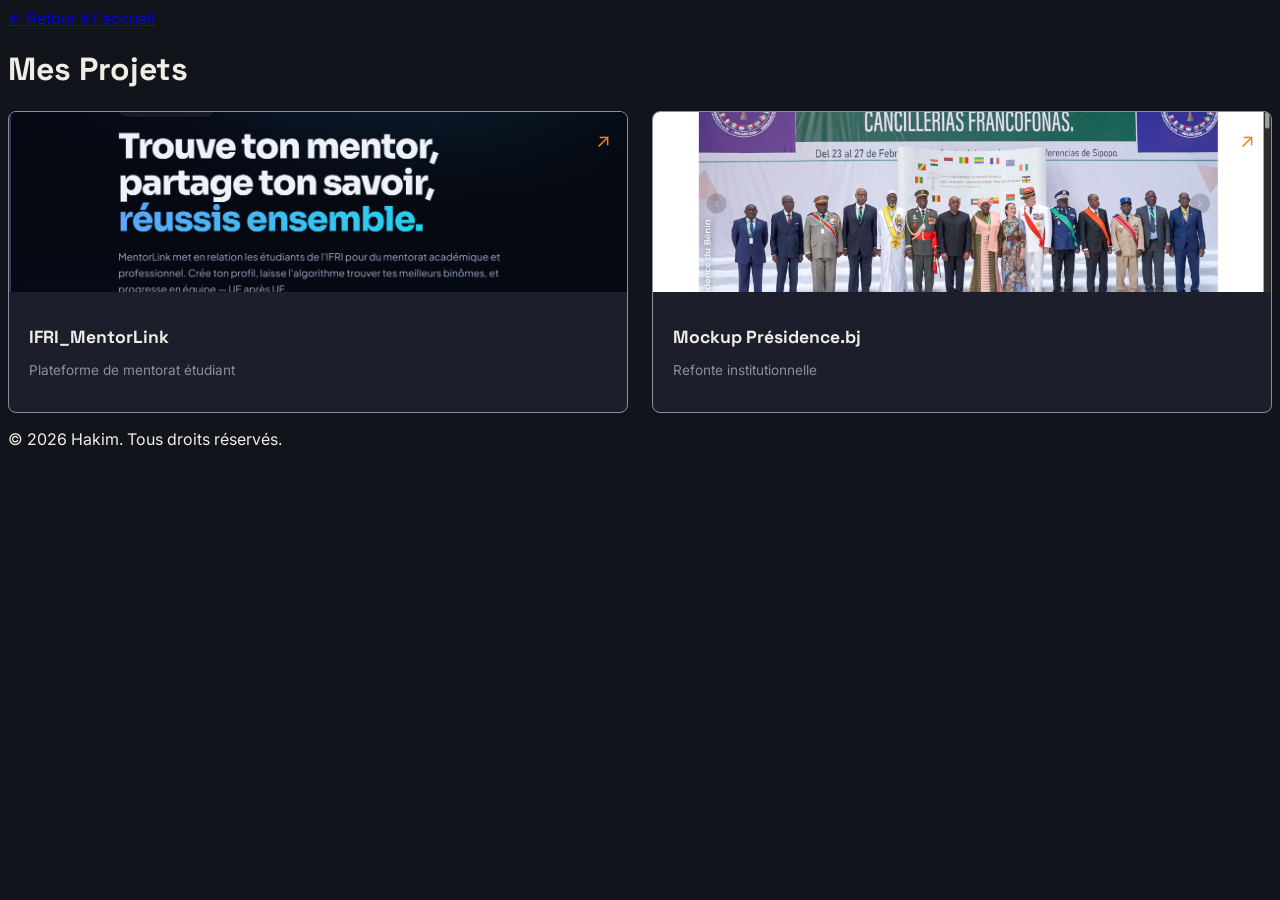
==== projet.html @ aa958f7b "commit 1a2b3c4d5e6f7g8h9i0j" ====
<!DOCTYPE html>
<html lang="fr">
<head>
  <meta charset="UTF-8">
  <meta name="viewport" content="width=device-width, initial-scale=1.0">
  <link rel="preconnect" href="https://fonts.googleapis.com">
  <link href="https://fonts.googleapis.com/css2?family=Space+Grotesk:wght@500;700&family=Inter:wght@400;500&family=JetBrains+Mono:wght@400;600&display=swap" rel="stylesheet">
  <link rel="stylesheet" href="styles.css">
  <script src="scripts.js" defer></script>
  <title>Mes Projets — Hakim</title>
  <meta name="description" content="Détail des projets de Hakim : développement web, IoT et design.">
</head>
<body>

  <nav id="site-nav" class="site-nav" aria-label="Navigation principale">
  <a href="index.html#parcours">Parcours</a>
  <a href="index.html#projets">Projets</a>
  <a href="index.html#design">Design</a>
  <a href="index.html#competences">Compétences & Expertise</a>
  <a href="index.html#contact">Contact</a>
</nav>

  <main class="projets-page">
  <a href="index.html" class="projets-page__back">&larr; Retour à l'accueil</a>
  <h1 class="projets-page__title">Mes Projets</h1>

  <div class="projets-page__grid">
    <button class="projets-page__card" data-project="mentorlink">
      <img src="images\mentorlink.png" alt="" class="projets-page__card-img">
      <div class="projets-page__card-info">
        <h2 class="projets-page__card-title">IFRI_MentorLink</h2>
        <p class="projets-page__card-subtitle">Plateforme de mentorat étudiant</p>
      </div>
      <span class="projets-page__card-arrow">&#8599;</span>
    </button>

    <button class="projets-page__card" data-project="presidence">
      <img src="images\presidence.png" alt="" class="projets-page__card-img">
      <div class="projets-page__card-info">
        <h2 class="projets-page__card-title">Mockup Présidence.bj</h2>
        <p class="projets-page__card-subtitle">Refonte institutionnelle</p>
      </div>
      <span class="projets-page__card-arrow">&#8599;</span>
    </button>

  </div>
</main>

<!-- L'overlay : UN SEUL bloc, réutilisé pour les 5 projets -->
<div class="project-overlay" id="project-overlay" aria-hidden="true">
  <button class="project-overlay__close" aria-label="Fermer le détail">&times;</button>
  <div class="project-overlay__content" id="project-overlay-content">
    <!-- rempli dynamiquement par JS -->
  </div>
</div>

    <footer class="site-footer">
        <p class="site-footer__text">&copy; 2026 Hakim. Tous droits réservés.</p>
    </footer>

</body>
</html>
---- styles.css ----
:root {
  --color-ink:         #12141C; /* fond principal, sombre */
  --color-ink-soft:    #1C1F2B; /* fond des cartes/sections alternées */
  --color-paper:       #F0EDE4; /* fond clair, texte sur fond sombre */
  --color-graphite:    #8890A0; /* texte secondaire, bordures */
  --color-solder:      #E8871E; /* accent chaud — CTA, highlights */
  --color-signal:      #5EEAD4; /* accent froid — liens, états actifs */
}

body {
  background-color: var(--color-ink);
  color: var(--color-paper);
  font-family: 'Inter', sans-serif;
}

h1, h2, h3 {
  font-family: 'Space Grotesk', sans-serif;
}

/* === Bouton hamburger === */
.nav-toggle {
  position: fixed;
  top: 1.5rem;
  right: 1.5rem;
  z-index: 200;
  width: 44px;
  height: 44px;
  display: flex;
  flex-direction: column;
  justify-content: center;
  align-items: center;
  gap: 6px;
  background-color: var(--color-ink-soft);
  border: 1px solid var(--color-graphite);
  border-radius: 50%;
  cursor: pointer;
}

.nav-toggle__bar {
  width: 18px;
  height: 2px;
  background-color: var(--color-paper);
  transition: transform 0.3s ease, opacity 0.3s ease;
}

.nav-toggle.is-open .nav-toggle__bar:nth-child(1) {
  transform: translateY(8px) rotate(45deg);
}
.nav-toggle.is-open .nav-toggle__bar:nth-child(2) {
  opacity: 0;
}
.nav-toggle.is-open .nav-toggle__bar:nth-child(3) {
  transform: translateY(-8px) rotate(-45deg);
}

/* === Panneau de navigation === */
.site-nav {
  position: fixed;
  inset: 0;
  z-index: 150;
  display: flex;
  flex-direction: column;
  justify-content: center;
  align-items: center;
  gap: 2rem;
  background-color: var(--color-ink);
  opacity: 0;
  visibility: hidden;
  transition: opacity 0.3s ease;
}

.site-nav.is-open {
  opacity: 1;
  visibility: visible;
}

.site-nav a {
  font-family: 'JetBrains Mono', monospace;
  font-size: 1.5rem;
  text-transform: uppercase;
  letter-spacing: 0.05em;
  color: var(--color-paper);
  text-decoration: none;
}

.site-nav a:hover {
  color: var(--color-signal);
}

.site-header__logo {
  font-family: 'Space Grotesk', sans-serif;
  font-weight: 700;
  font-size: 1.25rem;
  color: var(--color-paper);
  text-decoration: none;
}

/* === Hero === */
.hero {
  position: relative;
  min-height: 100vh;
  display: flex;
  flex-direction: row;
  justify-content: space-between;
  align-items: center;
  padding: 2rem;
  background-color: var(--color-ink);
  gap: 3rem;
  overflow: hidden;
}

.hero__canvas {
  position: absolute;
  inset: 0;
  z-index: 0;
}

.hero__content {
  position: relative;
  z-index: 1;
  flex: 1;
}

.hero__visual {
  position: relative;
  z-index: 1;
  flex-shrink: 0;
  width: 320px;
  height: 320px;
}

.hero__sensor {
  width: 100%;
  height: 100%;
}

@media (max-width: 768px) {
  .hero {
    flex-direction: column;
  }
  .hero__visual {
    display: none;
  }
}

.hero::before {
  content: "";
  position: absolute;
  inset: 0;
  background: radial-gradient(circle at center, var(--color-ink) 0%, transparent 70%);
  z-index: 0;
}

.hero__cta-label {
  font-family: 'JetBrains Mono', monospace;
  font-size: 0.875rem;
  letter-spacing: 0.05em;
  color: var(--color-signal);
}

.hero__cta--primary {
  display: inline-block;
  color: var(--color-solder);
  font-size: 1.1rem;
  padding: 0.75rem 1.5rem;
  background: var(--color-ink-soft);
  text-decoration: none;
  border-radius: 4px;
  transition: transform 0.3s, box-shadow 0.3s;
  border: 1px solid var(--color-graphite);
}

.hero__cta--secondary {
  display: inline-block;
  color: var(--color-paper);
  font-size: 1.1rem;
  padding: 0.75rem 1.5rem;
  background: transparent;
  text-decoration: none;
  border-radius: 4px;
  border: 1px solid var(--color-graphite);
  transition: transform 0.3s, box-shadow 0.3s;
}

.hero__cta--primary:hover,
.hero__cta--secondary:hover {
  transform: scale(1.05);
  box-shadow: 0 0 8px var(--color-signal);
}

.hero__title {
  font-weight: 800;
  font-size: clamp(28px, 4vw, 52px);
  line-height: 1.1;
  color: var(--color-paper); /* corrigé : --text-color n'existait pas */
  margin-bottom: 24px;
  letter-spacing: -1px;
}

.hero__title,
.hero__subtitle,
.hero__description,
.hero__cta-group {
  position: relative;
  z-index: 1;
}

/* === Parcours === */
.parcours__title {
  font-weight: 800;
  font-size: clamp(28px, 4vw, 52px);
  line-height: 1.1;
  color: var(--color-paper); /* corrigé : --text-color n'existait pas */
  margin-bottom: 24px;
  letter-spacing: -1px;
  justify-content: center;
  display: flex;
  position: relative;
  z-index: 1;
}

.parcours__description {
  font-family: 'JetBrains Mono', monospace;
  text-align: center;
  padding: 20px;
  margin: 20px auto;
  width: fit-content;
  border: 3px solid var(--color-signal);  
  border-radius: 10px;
  color: var(--color-paper);               
  background-color: var(--color-ink-soft); 
}

.parcours__strengths {
  position: relative;
  display: flex;
  justify-content: space-between;
  align-items: center;
  padding: 3rem 4rem; /*pour absorber le débordement des losanges tournés */
}

.parcours__strengths::before {
  content: '';
  position: absolute;
  left: 0;
  right: 0;
  top: 50%;
  height: 2px;
  background-color: var(--color-signal);
  box-shadow: 0 0 8px var(--color-signal);
  z-index: 0;
}

.parcours__strength {
  position: relative;
  z-index: 1;
  width: 240px;
  height: 240px;
  flex-shrink: 0;
}

.parcours__strength-diamond {
  position: absolute;
  inset: 0;
  transform: rotate(45deg);
  background-color: var(--color-ink-soft);
  border: 2px solid var(--color-solder);
  animation: node-pulse 2.5s ease-in-out infinite;
}

.parcours__strength:nth-child(2) .parcours__strength-diamond {
  animation-delay: 0.4s;
}
.parcours__strength:nth-child(3) .parcours__strength-diamond {
  animation-delay: 0.8s;
}

.parcours__strength-content {
  position: absolute;
  top: 50%;
  left: 50%;
  transform: translate(-50%, -50%);
  width: 68%;
  text-align: center;
}

.parcours__strength-title {
  font-size: 1rem;
  margin-bottom: 0.5rem;
}

.parcours__strength-text {
  font-size: 0.8rem;
  line-height: 1.4;
  color: var(--color-graphite);
}

@keyframes node-pulse {
  0%, 100% {
    box-shadow: 0 0 4px 1px var(--color-solder);
  }
  50% {
    box-shadow: 0 0 14px 5px var(--color-solder);
  }
}

@media (max-width: 850px) {
  .parcours__strengths {
    flex-direction: column;
    gap: 4rem;
  }
  .parcours__strengths::before {
    left: 50%;
    top: 0;
    bottom: 0;
    right: auto;
    width: 2px;
    height: auto;
  }
}
.projets {
  position: relative;
  min-height: 70vh;
  display: flex;
  align-items: center;
  justify-content: center;
  overflow: hidden;
  background-color: var(--color-ink);
  padding-top: 2rem;
  padding-bottom: 2rem;
}

.projets__canvas {
  position: absolute;
  inset: 0;
  width: 100%;
  height: 100%;
  z-index: 0;
}

.projets__cta-content {
  position: relative;
  z-index: 1;
  text-align: center;
  padding: 2rem;
}

.projets__title {
  font-weight: 800;
  font-size: clamp(24px, 3.5vw, 44px);
  line-height: 1.3;
  color: var(--color-paper);
  margin-bottom: 2rem;
}

.projets__cta-button {
  display: inline-block;
  color: var(--color-solder);
  font-size: 1.1rem;
  padding: 0.9rem 2rem;
  background: var(--color-ink-soft);
  text-decoration: none;
  border-radius: 4px;
  border: 1px solid var(--color-graphite);
  transition: transform 0.3s, box-shadow 0.3s;
}

.projets__cta-button:hover {
  transform: scale(1.05);
  box-shadow: 0 0 8px var(--color-solder);
}

.projets-page__grid {
  display: grid;
  grid-template-columns: repeat(auto-fit, minmax(280px, 1fr));
  gap: 1.5rem;
}

.projets-page__card {
  position: relative;
  display: block;
  text-align: left;
  background-color: var(--color-ink-soft);
  border: 1px solid var(--color-graphite);
  border-radius: 8px;
  overflow: hidden;
  cursor: pointer;
  padding: 0;
  font-family: inherit;
  transition: transform 0.25s ease, border-color 0.25s ease;
}

.projets-page__card:hover {
  transform: translateY(-4px);
  border-color: var(--color-signal);
}

.projets-page__card-img {
  width: 100%;
  height: 180px;
  object-fit: cover; /* recadre l'image proprement, sans la déformer */
  display: block;
}

.projets-page__card-info {
  padding: 1.25rem;
}

.projets-page__card-title {
  font-size: 1.1rem;
  margin-bottom: 0.25rem;
  color: var(--color-paper);
}

.projets-page__card-subtitle {
  font-size: 0.85rem;
  color: var(--color-graphite);
}

.projets-page__card-arrow {
  position: absolute;
  top: 1rem;
  right: 1rem;
  color: var(--color-solder);
  font-size: 1.2rem;
}

/* === Overlay de détail === */
.project-overlay {
  position: fixed;
  inset: 0;
  z-index: 300;
  background-color: var(--color-ink);
  overflow-y: auto;
  padding: 4rem 2rem;
  opacity: 0;
  visibility: hidden;
  transition: opacity 0.3s ease;
}

.project-overlay.is-open {
  opacity: 1;
  visibility: visible;
}

.project-overlay__close {
  position: fixed;
  top: 1.5rem;
  right: 1.5rem;
  width: 44px;
  height: 44px;
  border-radius: 50%;
  border: 1px solid var(--color-graphite);
  background-color: var(--color-ink-soft);
  color: var(--color-paper);
  font-size: 1.5rem;
  cursor: pointer;
}

.project-overlay__content {
  max-width: 700px;
  margin: 0 auto;
}

.project-overlay__eyebrow {
  font-family: 'JetBrains Mono', monospace;
  font-size: 0.8rem;
  color: var(--color-signal);
  text-transform: uppercase;
  letter-spacing: 0.05em;
}

.project-overlay__title {
  font-size: clamp(28px, 4vw, 40px);
  margin: 0.5rem 0 1rem;
}

.project-overlay__tagline {
  color: var(--color-graphite);
  margin-bottom: 1.5rem;
}

.project-overlay__tags {
  display: flex;
  flex-wrap: wrap;
  gap: 0.5rem;
  margin-bottom: 2rem;
}

.project-overlay__tags span {
  font-family: 'JetBrains Mono', monospace;
  font-size: 0.75rem;
  padding: 0.3rem 0.75rem;
  border: 1px solid var(--color-graphite);
  border-radius: 100px;
  color: var(--color-graphite);
}

.project-overlay__section {
  margin-bottom: 2rem;
}

.project-overlay__section h3 {
  color: var(--color-solder);
  font-size: 1rem;
  margin-bottom: 0.75rem;
}

.project-overlay__stack span {
  font-family: 'JetBrains Mono', monospace;
  font-size: 0.8rem;
  padding: 0.4rem 0.75rem;
  background-color: var(--color-ink-soft);
  border: 1px solid var(--color-graphite);
  border-radius: 6px;
  color: var(--color-signal);
  margin: 0 0.5rem 0.5rem 0;
  display: inline-block;
}

.project-overlay__links a {
  display: inline-block;
  margin-right: 1rem;
  color: var(--color-paper);
  text-decoration: none;
  font-family: 'JetBrains Mono', monospace;
  font-size: 0.85rem;
  padding: 0.6rem 1.2rem;
  border: 1px solid var(--color-graphite);
  border-radius: 6px;
}

.project-overlay__links a:hover {
  border-color: var(--color-solder);
  color: var(--color-solder);
}
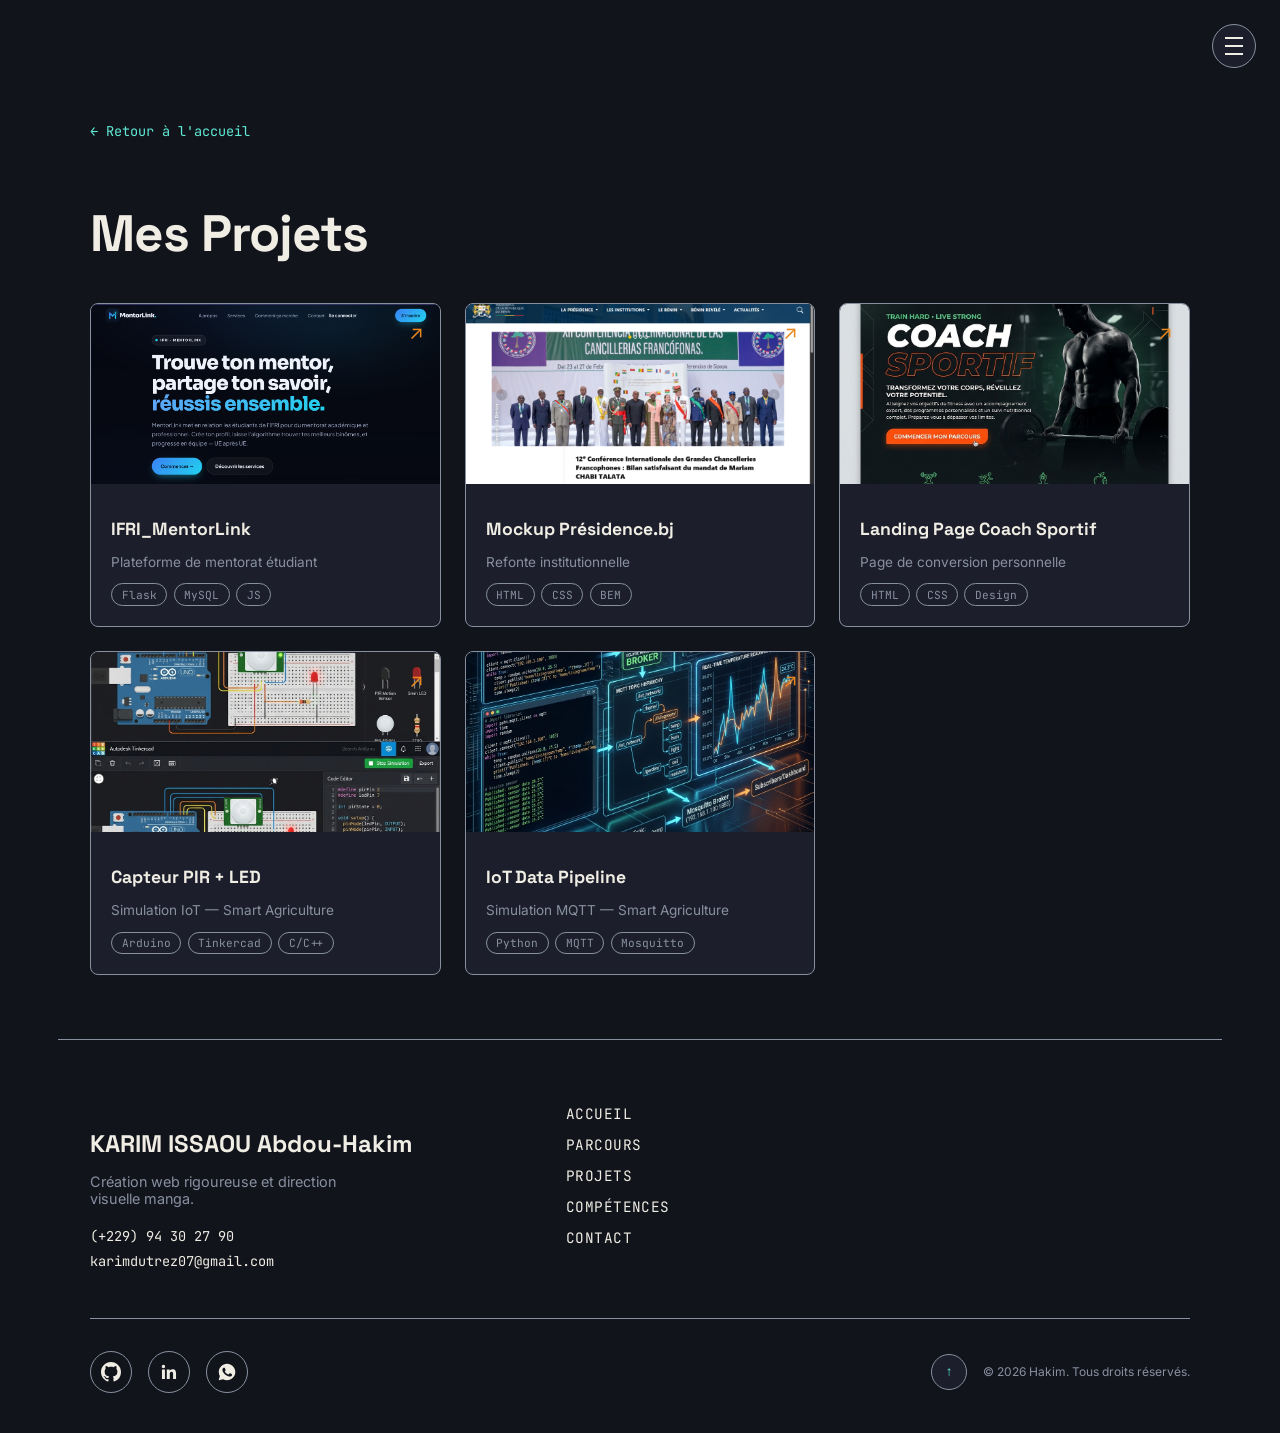
==== commit 40d07248: "commit 1a2b3c4d5e6f7g8h9i0j" ====
--- a/projet.html
+++ b/projet.html
@@ -12,51 +12,154 @@
 </head>
 <body>
 
-  <nav id="site-nav" class="site-nav" aria-label="Navigation principale">
-  <a href="index.html#parcours">Parcours</a>
-  <a href="index.html#projets">Projets</a>
-  <a href="index.html#design">Design</a>
-  <a href="index.html#competences">Compétences & Expertise</a>
-  <a href="index.html#contact">Contact</a>
-</nav>
+  <!-- Header avec bouton hamburger identique à index.html -->
+  <header class="site-header">
+    <button class="nav-toggle" aria-label="Ouvrir le menu" aria-expanded="false" aria-controls="site-nav">
+      <span class="nav-toggle__bar"></span>
+      <span class="nav-toggle__bar"></span>
+      <span class="nav-toggle__bar"></span>
+    </button>
+
+    <nav id="site-nav" class="site-nav" aria-label="Navigation principale">
+      <a href="index.html#parcours">Parcours</a>
+      <a href="index.html#projets">Projets</a>
+      <a href="index.html#design">Design</a>
+      <a href="index.html#competences">Compétences &amp; Expertise</a>
+      <a href="index.html#contact">Contact</a>
+    </nav>
+  </header>
 
   <main class="projets-page">
-  <a href="index.html" class="projets-page__back">&larr; Retour à l'accueil</a>
-  <h1 class="projets-page__title">Mes Projets</h1>
+    <a href="index.html" class="projets-page__back">&larr; Retour à l'accueil</a>
+    <h1 class="projets-page__title">Mes Projets</h1>
 
-  <div class="projets-page__grid">
-    <button class="projets-page__card" data-project="mentorlink">
-      <img src="images\mentorlink.png" alt="" class="projets-page__card-img">
-      <div class="projets-page__card-info">
-        <h2 class="projets-page__card-title">IFRI_MentorLink</h2>
-        <p class="projets-page__card-subtitle">Plateforme de mentorat étudiant</p>
+    <div class="projets-page__grid">
+
+      <!-- Projet 1 : MentorLink -->
+      <button class="projets-page__card" data-project="mentorlink">
+        <img src="images/mentorlink.png" alt="Capture du projet IFRI_MentorLink" class="projets-page__card-img">
+        <div class="projets-page__card-info">
+          <h2 class="projets-page__card-title">IFRI_MentorLink</h2>
+          <p class="projets-page__card-subtitle">Plateforme de mentorat étudiant</p>
+          <div class="projets-page__card-tags">
+            <span>Flask</span><span>MySQL</span><span>JS</span>
+          </div>
+        </div>
+        <span class="projets-page__card-arrow">&#8599;</span>
+      </button>
+
+      <!-- Projet 2 : Présidence -->
+      <button class="projets-page__card" data-project="presidence">
+        <img src="images/presidence.png" alt="Capture du mockup Présidence.bj" class="projets-page__card-img">
+        <div class="projets-page__card-info">
+          <h2 class="projets-page__card-title">Mockup Présidence.bj</h2>
+          <p class="projets-page__card-subtitle">Refonte institutionnelle</p>
+          <div class="projets-page__card-tags">
+            <span>HTML</span><span>CSS</span><span>BEM</span>
+          </div>
+        </div>
+        <span class="projets-page__card-arrow">&#8599;</span>
+      </button>
+
+      <!-- Projet 3 : Coach Sportif -->
+      <button class="projets-page__card" data-project="coach">
+        <img src="images/coach.png" alt="Capture de la landing page Coach Sportif" class="projets-page__card-img">
+        <div class="projets-page__card-info">
+          <h2 class="projets-page__card-title">Landing Page Coach Sportif</h2>
+          <p class="projets-page__card-subtitle">Page de conversion personnelle</p>
+          <div class="projets-page__card-tags">
+            <span>HTML</span><span>CSS</span><span>Design</span>
+          </div>
+        </div>
+        <span class="projets-page__card-arrow">&#8599;</span>
+      </button>
+
+      <!-- Projet 4 : Capteur PIR -->
+      <button class="projets-page__card" data-project="pir">
+        <img src="images/pir.png" alt="Simulation du capteur PIR sur Tinkercad" class="projets-page__card-img">
+        <div class="projets-page__card-info">
+          <h2 class="projets-page__card-title">Capteur PIR + LED</h2>
+          <p class="projets-page__card-subtitle">Simulation IoT — Smart Agriculture</p>
+          <div class="projets-page__card-tags">
+            <span>Arduino</span><span>Tinkercad</span><span>C/C++</span>
+          </div>
+        </div>
+        <span class="projets-page__card-arrow">&#8599;</span>
+      </button>
+
+      <!-- Projet 5 : MQTT -->
+      <button class="projets-page__card" data-project="mqtt">
+        <img src="images/mqtt.png" alt="Pipeline IoT MQTT" class="projets-page__card-img">
+        <div class="projets-page__card-info">
+          <h2 class="projets-page__card-title">IoT Data Pipeline</h2>
+          <p class="projets-page__card-subtitle">Simulation MQTT — Smart Agriculture</p>
+          <div class="projets-page__card-tags">
+            <span>Python</span><span>MQTT</span><span>Mosquitto</span>
+          </div>
+        </div>
+        <span class="projets-page__card-arrow">&#8599;</span>
+      </button>
+
+    </div>
+  </main>
+
+  <!-- L'overlay : UN SEUL bloc, réutilisé pour les 5 projets -->
+  <div class="project-overlay" id="project-overlay" aria-hidden="true">
+    <button class="project-overlay__close" aria-label="Fermer le détail">&times;</button>
+    <div class="project-overlay__content" id="project-overlay-content">
+      <!-- rempli dynamiquement par JS -->
+    </div>
+  </div>
+
+<footer class="site-footer">
+  <div class="site-footer__top">
+    <div class="site-footer__brand">
+      <p class="site-footer__logo">KARIM ISSAOU Abdou-Hakim</p>
+      <p class="site-footer__tagline">Création web rigoureuse et direction visuelle manga.</p>
+      <div class="site-footer__contact">
+        <a href="tel:+22994302790">(+229) 94 30 27 90</a>
+        <a href="mailto:hakim.issaou@example.com">karimdutrez07@gmail.com</a>
       </div>
-      <span class="projets-page__card-arrow">&#8599;</span>
-    </button>
+    </div>
 
-    <button class="projets-page__card" data-project="presidence">
-      <img src="images\presidence.png" alt="" class="projets-page__card-img">
-      <div class="projets-page__card-info">
-        <h2 class="projets-page__card-title">Mockup Présidence.bj</h2>
-        <p class="projets-page__card-subtitle">Refonte institutionnelle</p>
-      </div>
-      <span class="projets-page__card-arrow">&#8599;</span>
-    </button>
+    <nav class="site-footer__nav" aria-label="Navigation du pied de page">
+      <a href="index.html">Accueil</a>
+      <a href="index.html#parcours">Parcours</a>
+      <a href="index.html#projets">Projets</a>
+      <a href="index.html#competences">Compétences</a>
+      <a href="index.html#contact">Contact</a>
+    </nav>
 
+    <div class="site-footer__visual">
+      <img src="images/footer-visual.png" alt="" class="site-footer__visual-img">
+    </div>
   </div>
-</main>
 
-<!-- L'overlay : UN SEUL bloc, réutilisé pour les 5 projets -->
-<div class="project-overlay" id="project-overlay" aria-hidden="true">
-  <button class="project-overlay__close" aria-label="Fermer le détail">&times;</button>
-  <div class="project-overlay__content" id="project-overlay-content">
-    <!-- rempli dynamiquement par JS -->
+  <div class="site-footer__bottom">
+    <div class="site-footer__socials">
+      <a href="https://github.com/Kim-AII" target="_blank" rel="noopener noreferrer" aria-label="GitHub">
+        <svg viewBox="0 0 24 24" width="20" height="20" fill="currentColor">
+          <path d="M12 0C5.37 0 0 5.37 0 12c0 5.31 3.435 9.795 8.205 11.385.6.105.825-.255.825-.57 0-.285-.015-1.23-.015-2.235-3.015.555-3.795-.735-4.035-1.41-.135-.345-.72-1.41-1.23-1.695-.42-.225-1.02-.78-.015-.795.945-.015 1.62.87 1.845 1.23 1.08 1.815 2.805 1.305 3.495.99.105-.78.42-1.305.765-1.605-2.67-.3-5.46-1.335-5.46-5.925 0-1.305.465-2.385 1.23-3.225-.12-.3-.54-1.53.12-3.18 0 0 1.005-.315 3.3 1.23.96-.27 1.98-.405 3-.405s2.04.135 3 .405c2.295-1.56 3.3-1.23 3.3-1.23.66 1.65.24 2.88.12 3.18.765.84 1.23 1.905 1.23 3.225 0 4.605-2.805 5.625-5.475 5.925.435.375.81 1.095.81 2.22 0 1.605-.015 2.895-.015 3.3 0 .315.225.69.825.57A12.02 12.02 0 0 0 24 12c0-6.63-5.37-12-12-12z"/>
+        </svg>
+      </a>
+      <a href="https://www.linkedin.com/in/hakim-issaou-676a4a39b?utm_source=share_via&utm_content=profile&utm_medium=member_android" target="_blank" rel="noopener noreferrer" aria-label="LinkedIn">
+        <svg viewBox="0 0 24 24" width="20" height="20" fill="currentColor">
+          <path d="M20.45 20.45h-3.55v-5.57c0-1.33-.025-3.04-1.85-3.04-1.855 0-2.14 1.445-2.14 2.94v5.67H9.36V9h3.41v1.56h.05c.475-.9 1.635-1.85 3.365-1.85 3.6 0 4.265 2.37 4.265 5.455v6.28zM5.34 7.43a2.06 2.06 0 1 1 0-4.12 2.06 2.06 0 0 1 0 4.12zM7.12 20.45H3.56V9h3.56v11.45z"/>
+        </svg>
+      </a>
+      <a href="https://wa.me/22994302790" target="_blank" rel="noopener noreferrer" aria-label="WhatsApp">
+        <svg viewBox="0 0 24 24" width="20" height="20" fill="currentColor">
+          <path d="M12.04 2C6.58 2 2.13 6.45 2.13 11.91c0 1.77.46 3.42 1.27 4.86L2 22l5.36-1.36a9.9 9.9 0 0 0 4.68 1.19h.01c5.46 0 9.91-4.45 9.91-9.91C21.96 6.45 17.5 2 12.04 2zm5.79 14.13c-.24.68-1.4 1.3-1.93 1.34-.5.05-1.02.24-3.4-.71-2.88-1.15-4.72-4.06-4.86-4.25-.14-.19-1.17-1.55-1.17-2.96s.73-2.1.99-2.39c.26-.28.56-.35.75-.35.19 0 .38 0 .54.01.18.01.4-.07.63.48.24.58.81 1.99.88 2.13.07.14.12.31.02.5-.1.19-.15.31-.29.48-.14.17-.3.38-.43.51-.14.14-.29.29-.13.57.17.28.75 1.24 1.61 2.01 1.11.99 2.05 1.3 2.33 1.44.28.14.44.12.6-.07.17-.19.71-.83.9-1.11.19-.28.38-.24.63-.14.26.09 1.65.78 1.93.92.29.14.48.21.55.33.07.12.07.68-.17 1.36z"/>
+        </svg>
+      </a>
+    </div>
+
+    <div class="site-footer__meta">
+      <button class="site-footer__back-to-top" aria-label="Remonter en haut de page">&uarr;</button>
+      <p class="site-footer__copyright">&copy; 2026 Hakim. Tous droits réservés.</p>
+    </div>
   </div>
-</div>
-
-    <footer class="site-footer">
-        <p class="site-footer__text">&copy; 2026 Hakim. Tous droits réservés.</p>
-    </footer>
+</footer>
 
 </body>
 </html>
--- a/styles.css
+++ b/styles.css
@@ -112,6 +112,8 @@
 .hero__canvas {
   position: absolute;
   inset: 0;
+  width: 100%;
+  height: 100%;
   z-index: 0;
 }
 
@@ -533,4 +535,371 @@
 .project-overlay__links a:hover {
   border-color: var(--color-solder);
   color: var(--color-solder);
+}
+
+/* === Header positionning fix === */
+.site-header {
+  position: fixed;
+  top: 0;
+  right: 0;
+  z-index: 200;
+}
+
+/* === Page projets — éléments manquants === */
+.projets-page {
+  padding: 7rem 2rem 4rem;
+  max-width: 1100px;
+  margin: 0 auto;
+}
+
+.projets-page__back {
+  display: inline-flex;
+  align-items: center;
+  gap: 0.4rem;
+  font-family: 'JetBrains Mono', monospace;
+  font-size: 0.85rem;
+  color: var(--color-signal);
+  text-decoration: none;
+  margin-bottom: 2rem;
+  transition: gap 0.2s ease;
+}
+
+.projets-page__back:hover {
+  gap: 0.75rem;
+  color: var(--color-paper);
+}
+
+.projets-page__title {
+  font-weight: 800;
+  font-size: clamp(28px, 4vw, 52px);
+  line-height: 1.1;
+  color: var(--color-paper);
+  margin-bottom: 2.5rem;
+  letter-spacing: -1px;
+}
+
+/* Tags dans les cartes projets */
+.projets-page__card-tags {
+  display: flex;
+  flex-wrap: wrap;
+  gap: 0.4rem;
+  margin-top: 0.75rem;
+}
+
+.projets-page__card-tags span {
+  font-family: 'JetBrains Mono', monospace;
+  font-size: 0.7rem;
+  padding: 0.2rem 0.6rem;
+  border: 1px solid var(--color-graphite);
+  border-radius: 100px;
+  color: var(--color-graphite);
+  background-color: transparent;
+  transition: border-color 0.2s, color 0.2s;
+}
+
+.projets-page__card:hover .projets-page__card-tags span {
+  border-color: var(--color-signal);
+  color: var(--color-signal);
+}
+
+/* === Animation reveal au scroll === */
+.reveal {
+  opacity: 0;
+  transform: translateY(24px);
+  transition: opacity 0.5s ease, transform 0.5s ease;
+}
+
+.reveal.is-visible {
+  opacity: 1;
+  transform: translateY(0);
+}
+
+/* Délais décalés pour les cartes et items */
+.projets-page__card:nth-child(2).reveal,
+.competences__item:nth-child(2).reveal {
+  transition-delay: 0.1s;
+}
+.projets-page__card:nth-child(3).reveal,
+.competences__item:nth-child(3).reveal {
+  transition-delay: 0.2s;
+}
+.projets-page__card:nth-child(4).reveal,
+.competences__item:nth-child(4).reveal {
+  transition-delay: 0.3s;
+}
+.projets-page__card:nth-child(5).reveal {
+  transition-delay: 0.4s;
+}
+
+.competences__grid {
+  display: grid;
+  grid-template-columns: repeat(2, 1fr);
+  gap: 3rem 2.5rem;
+  padding: 2rem;
+}
+
+.competences__item {
+  position: relative;
+  background-color: var(--color-ink-soft);
+  border: 1px solid var(--color-graphite);
+  border-radius: 4px;
+  padding: 2rem 1.5rem;
+}
+
+/* Les "pattes" de la puce — une bande de pins répétés sur les côtés gauche et droit */
+.competences__item::before,
+.competences__item::after {
+  content: '';
+  position: absolute;
+  top: 15%;
+  bottom: 15%;
+  width: 10px;
+  background-image: repeating-linear-gradient(
+    to bottom,
+    var(--color-solder) 0px,
+    var(--color-solder) 8px,
+    transparent 8px,
+    transparent 16px
+  );
+}
+
+.competences__item::before {
+  left: -10px;
+}
+
+.competences__item::after {
+  right: -10px;
+}
+
+.competences__item-title {
+  font-family: 'JetBrains Mono', monospace;
+  font-size: 0.95rem;
+  text-transform: uppercase;
+  letter-spacing: 0.05em;
+  color: var(--color-signal);
+  margin-bottom: 1.25rem;
+}
+
+.competences__skills {
+  display: flex;
+  flex-wrap: wrap;
+  gap: 0.6rem;
+}
+
+.competences__skill {
+  font-family: 'JetBrains Mono', monospace;
+  font-size: 0.8rem;
+  padding: 0.4rem 0.8rem;
+  background-color: var(--color-ink);
+  border: 1px solid var(--color-graphite);
+  border-radius: 4px;
+  color: var(--color-paper);
+}
+
+@media (max-width: 700px) {
+  .competences__grid {
+    grid-template-columns: 1fr;
+  }
+}
+
+.contact {
+  max-width: 600px;
+  margin: 0 auto;
+  padding: 6rem 2rem;
+}
+
+.contact__title {
+  font-size: clamp(24px, 3.5vw, 36px);
+  margin-bottom: 1rem;
+}
+
+.contact__intro {
+  color: var(--color-graphite);
+  margin-bottom: 2.5rem;
+}
+
+.contact__form {
+  display: flex;
+  flex-direction: column;
+  gap: 1.5rem;
+}
+
+.contact__field {
+  display: flex;
+  flex-direction: column;
+  gap: 0.5rem;
+}
+
+.contact__field label {
+  font-family: 'JetBrains Mono', monospace;
+  font-size: 0.8rem;
+  text-transform: uppercase;
+  letter-spacing: 0.05em;
+  color: var(--color-graphite);
+}
+
+.contact__field input,
+.contact__field textarea {
+  background-color: var(--color-ink-soft);
+  border: 1px solid var(--color-graphite);
+  border-radius: 4px;
+  padding: 0.75rem 1rem;
+  color: var(--color-paper);
+  font-family: 'Inter', sans-serif;
+  font-size: 1rem;
+  transition: border-color 0.25s ease, box-shadow 0.25s ease;
+}
+
+/* La bordure néon, seulement quand le champ est actif */
+.contact__field input:focus,
+.contact__field textarea:focus {
+  outline: none; /* on retire le contour bleu par défaut du navigateur */
+  border-color: var(--color-signal);
+  box-shadow: 0 0 8px var(--color-signal);
+}
+
+.contact__submit {
+  align-self: flex-start;
+  color: var(--color-solder);
+  font-size: 1.1rem;
+  padding: 0.75rem 2rem;
+  background: var(--color-ink-soft);
+  border: 1px solid var(--color-graphite);
+  border-radius: 4px;
+  cursor: pointer;
+  transition: transform 0.3s, box-shadow 0.3s;
+}
+
+.contact__submit:hover {
+  border-color: var(--color-solder);
+}
+
+.site-footer {
+  border-top: 1px solid var(--color-graphite);
+  padding: 4rem 2rem 2rem;
+  max-width: 1100px;
+  margin: 0 auto;
+}
+
+.site-footer__top {
+  display: grid;
+  grid-template-columns: 1.5fr 1fr 1fr;
+  gap: 2rem;
+  margin-bottom: 3rem;
+}
+
+.site-footer__logo {
+  font-family: 'Space Grotesk', sans-serif;
+  font-weight: 700;
+  font-size: 1.5rem;
+  margin-bottom: 0.75rem;
+}
+
+.site-footer__tagline {
+  color: var(--color-graphite);
+  font-size: 0.9rem;
+  max-width: 32ch;
+  margin-bottom: 1.25rem;
+}
+
+.site-footer__contact {
+  display: flex;
+  flex-direction: column;
+  gap: 0.4rem;
+}
+
+.site-footer__contact a {
+  color: var(--color-paper);
+  text-decoration: none;
+  font-family: 'JetBrains Mono', monospace;
+  font-size: 0.85rem;
+}
+
+.site-footer__contact a:hover {
+  color: var(--color-signal);
+}
+
+.site-footer__nav {
+  display: flex;
+  flex-direction: column;
+  gap: 0.75rem;
+}
+
+.site-footer__nav a {
+  color: var(--color-paper);
+  text-decoration: none;
+  font-family: 'JetBrains Mono', monospace;
+  font-size: 0.9rem;
+  text-transform: uppercase;
+  letter-spacing: 0.03em;
+}
+
+.site-footer__nav a:hover {
+  color: var(--color-signal);
+}
+
+.site-footer__visual-img {
+  width: 100%;
+  height: auto;
+  border-radius: 8px;
+  opacity: 0.85;
+}
+
+.site-footer__bottom {
+  display: flex;
+  justify-content: space-between;
+  align-items: center;
+  flex-wrap: wrap;
+  gap: 1.5rem;
+  padding-top: 2rem;
+  border-top: 1px solid var(--color-graphite);
+}
+
+.site-footer__socials {
+  display: flex;
+  gap: 1rem;
+}
+
+.site-footer__socials a {
+  display: flex;
+  align-items: center;
+  justify-content: center;
+  width: 40px;
+  height: 40px;
+  border-radius: 50%;
+  border: 1px solid var(--color-graphite);
+  color: var(--color-paper);
+  transition: border-color 0.25s ease, color 0.25s ease;
+}
+
+.site-footer__socials a:hover {
+  border-color: var(--color-signal);
+  color: var(--color-signal);
+}
+
+.site-footer__meta {
+  display: flex;
+  align-items: center;
+  gap: 1rem;
+}
+
+.site-footer__back-to-top {
+  width: 36px;
+  height: 36px;
+  border-radius: 50%;
+  border: 1px solid var(--color-graphite);
+  background-color: var(--color-ink-soft);
+  color: var(--color-signal);
+  cursor: pointer;
+}
+
+.site-footer__copyright {
+  font-size: 0.75rem;
+  color: var(--color-graphite);
+}
+
+@media (max-width: 800px) {
+  .site-footer__top {
+    grid-template-columns: 1fr;
+  }
 }
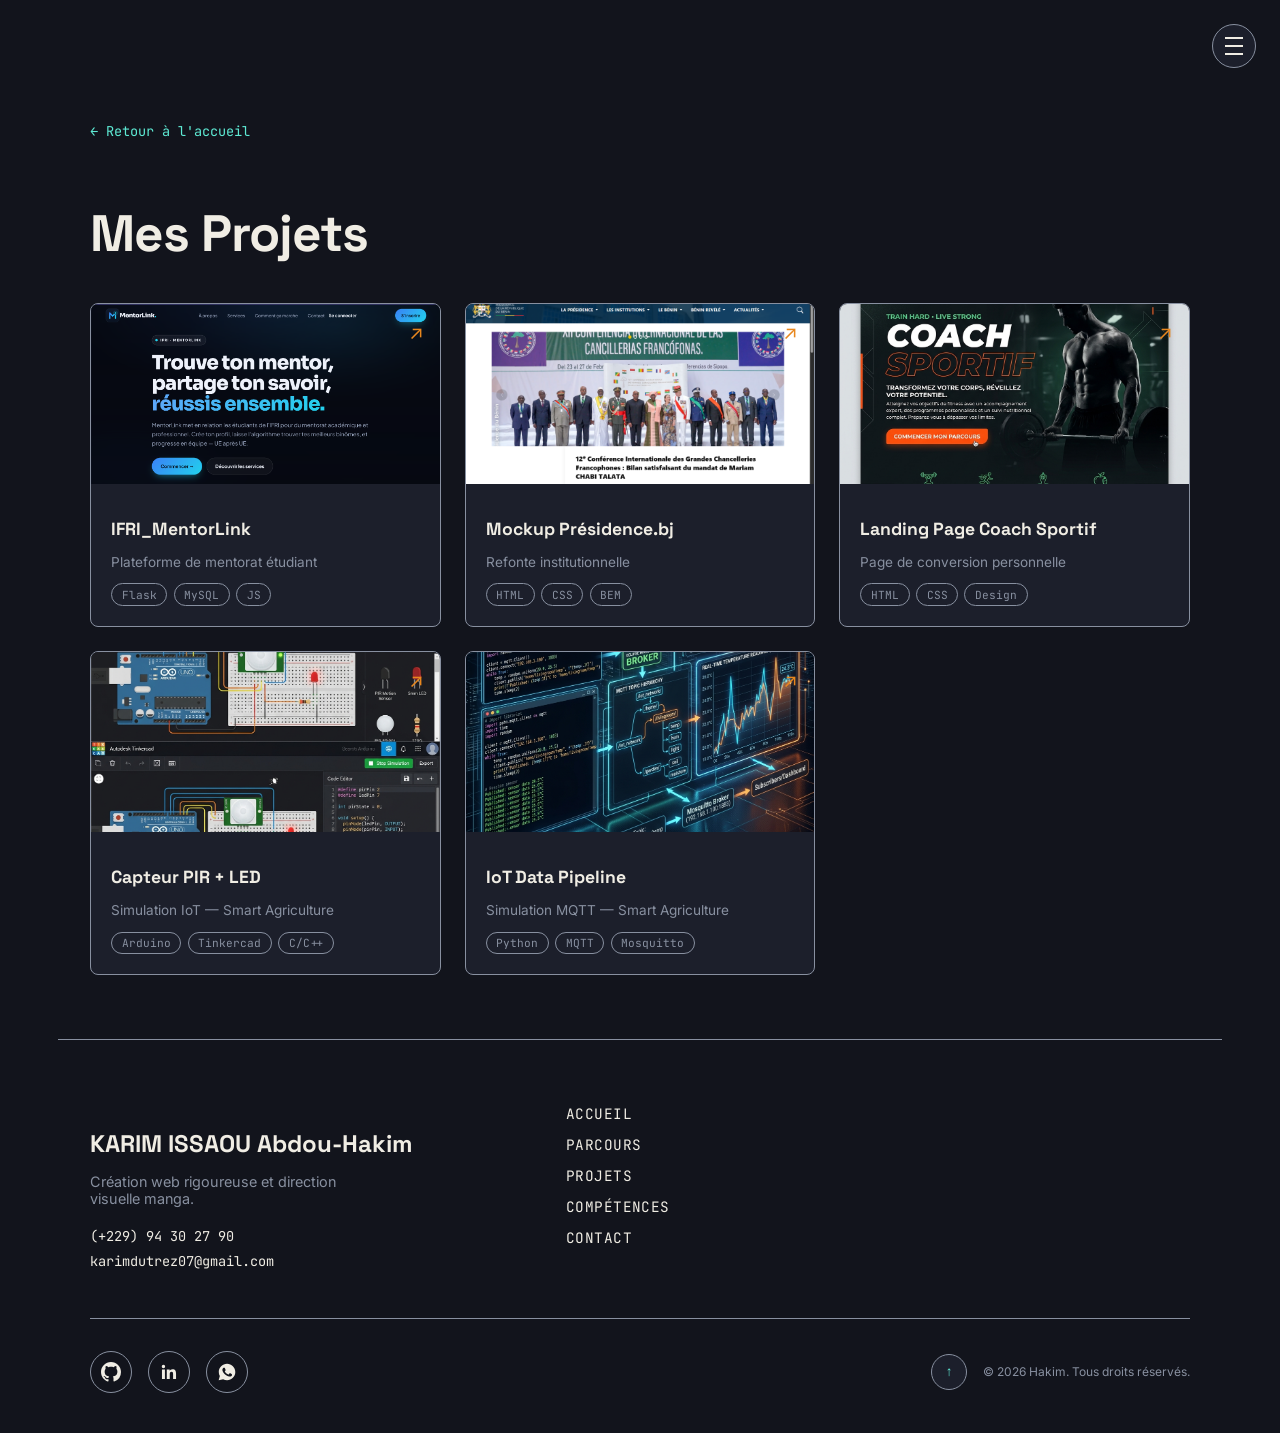
==== commit 9cf7c874: "ajout de la section présentation de mon parcours et de mes expériences dans le fichier index.html, a" ====
--- a/projet.html
+++ b/projet.html
@@ -160,6 +160,9 @@
     </div>
   </div>
 </footer>
-
+<div class="lightbox" id="lightbox" aria-hidden="true">
+  <button class="lightbox__close" aria-label="Fermer l'aperçu">&times;</button>
+  <div class="lightbox__inner" id="lightbox-content"></div>
+</div>
 </body>
 </html>
--- a/styles.css
+++ b/styles.css
@@ -206,8 +206,216 @@
   position: relative;
   z-index: 1;
 }
-
+.sr-only {
+  position: absolute;
+  width: 1px;
+  height: 1px;
+  padding: 0;
+  margin: -1px;
+  overflow: hidden;
+  clip: rect(0, 0, 0, 0);
+  white-space: nowrap;
+  border: 0;
+}
+
+.hero__title-visible::after {
+  content: '|';
+  color: var(--color-signal);
+  animation: cursor-blink 0.8s step-end infinite;
+}
+
+@keyframes cursor-blink {
+  0%, 50% { opacity: 1; }
+  51%, 100% { opacity: 0; }
+}
+
+/* === Presentation === */
+
+.presentation {
+  display: flex;
+  align-items: center;
+  gap: 4rem;
+  padding: 6rem 2rem;
+  max-width: 1100px;
+  margin: 0 auto;
+}
+
+.presentation__text {
+  flex: 1.2;
+}
+
+.presentation__eyebrow {
+  font-family: 'JetBrains Mono', monospace;
+  font-size: 0.8rem;
+  text-transform: uppercase;
+  letter-spacing: 0.05em;
+  color: var(--color-signal);
+  margin-bottom: 0.75rem;
+}
+
+.presentation__title {
+  font-size: clamp(24px, 3vw, 34px);
+  margin-bottom: 1.25rem;
+  line-height: 1.25;
+}
+
+.presentation__body {
+  color: var(--color-graphite);
+  line-height: 1.7;
+  max-width: 60ch;
+}
+
+.presentation__visual {
+  flex: 1;
+  display: flex;
+  justify-content: center;
+  order: -1; /* passe avant .presentation__text visuellement, sans toucher au HTML */
+}
+
+/* Le cadre placeholder, avec des coins façon "viseur technique" plutôt qu'un simple rectangle vide */
+.presentation__avatar-placeholder {
+  position: relative;
+  width: 280px;
+  height: 340px;
+  border: 1px dashed var(--color-graphite);
+  border-radius: 8px;
+  display: flex;
+  align-items: center;
+  justify-content: center;
+  background-color: var(--color-ink-soft);
+}
+
+/* 4 coins en L, façon viseur d'appareil photo/scanner */
+.presentation__avatar-placeholder::before,
+.presentation__avatar-placeholder::after {
+  content: '';
+  position: absolute;
+  width: 24px;
+  height: 24px;
+  border-color: var(--color-solder);
+  border-style: solid;
+}
+
+.presentation__avatar-placeholder::before {
+  top: -1px;
+  left: -1px;
+  border-width: 2px 0 0 2px;
+}
+
+.presentation__avatar-placeholder::after {
+  bottom: -1px;
+  right: -1px;
+  border-width: 0 2px 2px 0;
+}
+
+.presentation__avatar-placeholder-text {
+  font-family: 'JetBrains Mono', monospace;
+  font-size: 0.8rem;
+  color: var(--color-graphite);
+  text-align: center;
+  padding: 1rem;
+}
+
+@media (max-width: 768px) {
+  .presentation {
+    flex-direction: column;
+    text-align: center;
+  }
+  .presentation__body {
+    margin: 0 auto;
+  }
+}
 /* === Parcours === */
+.parcours__columns {
+  display: grid;
+  grid-template-columns: 1fr 1fr;
+  gap: 4rem;
+  margin-top: 3rem;
+}
+
+/* --- Colonne 1 : timeline --- */
+.parcours__timeline {
+  position: relative;
+  padding-left: 2rem;
+}
+
+.parcours__timeline::before {
+  content: '';
+  position: absolute;
+  left: 0;
+  top: 0;
+  bottom: 0;
+  width: 2px;
+  background-color: var(--color-signal);
+  box-shadow: 0 0 8px var(--color-signal);
+}
+
+.parcours__milestone {
+  position: relative;
+  padding-bottom: 3rem;
+}
+
+.parcours__milestone-marker {
+  position: absolute;
+  left: -2rem;
+  top: 0.35rem;
+  width: 10px;
+  height: 10px;
+  border-radius: 50%;
+  background-color: var(--color-solder);
+  box-shadow: 0 0 6px var(--color-solder);
+}
+
+.parcours__milestone-date {
+  font-family: 'JetBrains Mono', monospace;
+  font-size: 0.75rem;
+  color: var(--color-signal);
+  text-transform: uppercase;
+  letter-spacing: 0.05em;
+  margin-bottom: 0.4rem;
+}
+
+.parcours__milestone-title {
+  font-size: 1.1rem;
+  margin-bottom: 0.5rem;
+}
+
+.parcours__milestone-text {
+  color: var(--color-graphite);
+  font-size: 0.9rem;
+  line-height: 1.6;
+}
+
+/* --- Colonne 2 : losanges, maintenant empilés verticalement --- */
+.parcours__strengths {
+  position: relative;
+  display: flex;
+  flex-direction: column; /* changé : était "row" avant */
+  align-items: center;
+  gap: 2rem;
+}
+
+/* La ligne de connexion devient verticale au lieu d'horizontale */
+.parcours__strengths::before {
+  content: '';
+  position: absolute;
+  top: 0;
+  bottom: 0;
+  left: 50%;
+  width: 2px;
+  background-color: var(--color-signal);
+  box-shadow: 0 0 8px var(--color-signal);
+  z-index: 0;
+}
+
+/* Les losanges gardent leur style existant (diamond, content, pulse...) inchangé */
+
+@media (max-width: 900px) {
+  .parcours__columns {
+    grid-template-columns: 1fr;
+    gap: 3rem;
+  }
+}
 .parcours__title {
   font-weight: 800;
   font-size: clamp(28px, 4vw, 52px);
@@ -219,38 +427,6 @@
   display: flex;
   position: relative;
   z-index: 1;
-}
-
-.parcours__description {
-  font-family: 'JetBrains Mono', monospace;
-  text-align: center;
-  padding: 20px;
-  margin: 20px auto;
-  width: fit-content;
-  border: 3px solid var(--color-signal);  
-  border-radius: 10px;
-  color: var(--color-paper);               
-  background-color: var(--color-ink-soft); 
-}
-
-.parcours__strengths {
-  position: relative;
-  display: flex;
-  justify-content: space-between;
-  align-items: center;
-  padding: 3rem 4rem; /*pour absorber le débordement des losanges tournés */
-}
-
-.parcours__strengths::before {
-  content: '';
-  position: absolute;
-  left: 0;
-  right: 0;
-  top: 50%;
-  height: 2px;
-  background-color: var(--color-signal);
-  box-shadow: 0 0 8px var(--color-signal);
-  z-index: 0;
 }
 
 .parcours__strength {
@@ -535,6 +711,119 @@
 .project-overlay__links a:hover {
   border-color: var(--color-solder);
   color: var(--color-solder);
+}
+.project-overlay__process {
+  display: grid;
+  grid-template-columns: repeat(auto-fill, minmax(140px, 1fr));
+  gap: 1rem;
+}
+
+.project-overlay__thumb {
+  display: flex;
+  flex-direction: column;
+  background: none;
+  border: 1px solid var(--color-graphite);
+  border-radius: 6px;
+  padding: 0;
+  cursor: pointer;
+  overflow: hidden;
+  font-family: inherit;
+  color: var(--color-paper);
+  transition: border-color 0.25s ease;
+}
+
+.project-overlay__thumb:hover {
+  border-color: var(--color-signal);
+}
+
+.project-overlay__thumb img {
+  width: 100%;
+  height: 100px;
+  object-fit: cover;
+}
+
+.project-overlay__thumb-placeholder {
+  height: 100px;
+  display: flex;
+  align-items: center;
+  justify-content: center;
+  background-color: var(--color-ink);
+  color: var(--color-graphite);
+  font-family: 'JetBrains Mono', monospace;
+  font-size: 0.7rem;
+  text-transform: uppercase;
+}
+
+.project-overlay__thumb-caption {
+  font-size: 0.7rem;
+  padding: 0.5rem;
+  color: var(--color-graphite);
+  text-align: left;
+}
+
+/* === Lightbox === */
+.lightbox {
+  position: fixed;
+  inset: 0;
+  z-index: 400; /* au-dessus de .project-overlay qui est à 300 */
+  background-color: rgba(18, 20, 28, 0.95);
+  display: flex;
+  align-items: center;
+  justify-content: center;
+  opacity: 0;
+  visibility: hidden;
+  transition: opacity 0.3s ease;
+}
+
+.lightbox.is-open {
+  opacity: 1;
+  visibility: visible;
+}
+
+.lightbox__inner {
+  max-width: 80vw;
+  text-align: center;
+}
+
+.lightbox__inner img {
+  max-width: 100%;
+  max-height: 70vh;
+  border-radius: 8px;
+}
+
+.lightbox__placeholder {
+  width: 400px;
+  max-width: 100%;
+  height: 300px;
+  display: flex;
+  align-items: center;
+  justify-content: center;
+  background-color: var(--color-ink-soft);
+  border: 1px dashed var(--color-graphite);
+  border-radius: 8px;
+  color: var(--color-graphite);
+  font-family: 'JetBrains Mono', monospace;
+  text-transform: uppercase;
+}
+
+.lightbox__caption {
+  margin-top: 1rem;
+  color: var(--color-paper);
+  font-size: 0.9rem;
+}
+
+.lightbox__close {
+  position: fixed;
+  top: 1.5rem;
+  right: 1.5rem;
+  width: 44px;
+  height: 44px;
+  border-radius: 50%;
+  border: 1px solid var(--color-graphite);
+  background-color: var(--color-ink-soft);
+  color: var(--color-paper);
+  font-size: 1.5rem;
+  cursor: pointer;
 }
 
 /* === Header positionning fix === */
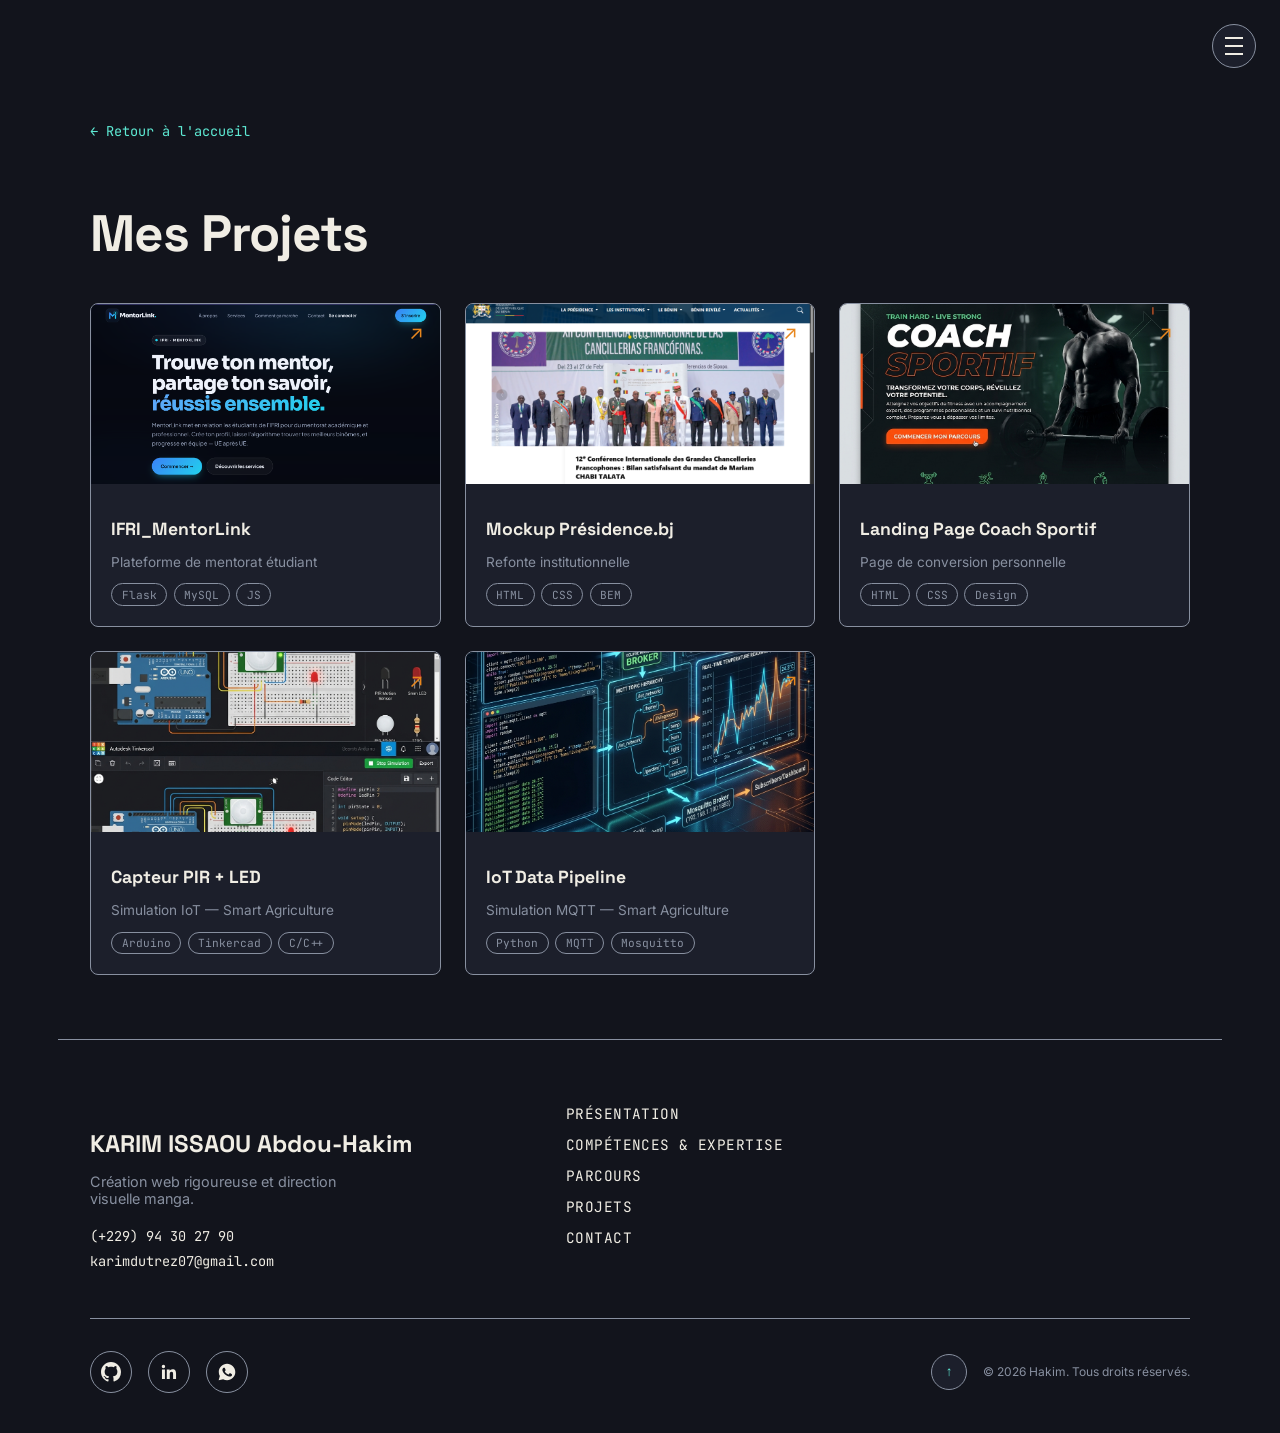
==== commit 5ca0de55: "B" ====
--- a/projet.html
+++ b/projet.html
@@ -21,10 +21,10 @@
     </button>
 
     <nav id="site-nav" class="site-nav" aria-label="Navigation principale">
+      <a href="index.html#presentation">Présentation</a>
+      <a href="index.html#competences">Compétences &amp; Expertise</a>
       <a href="index.html#parcours">Parcours</a>
       <a href="index.html#projets">Projets</a>
-      <a href="index.html#design">Design</a>
-      <a href="index.html#competences">Compétences &amp; Expertise</a>
       <a href="index.html#contact">Contact</a>
     </nav>
   </header>
@@ -123,10 +123,10 @@
     </div>
 
     <nav class="site-footer__nav" aria-label="Navigation du pied de page">
-      <a href="index.html">Accueil</a>
+      <a href="index.html#presentation">Présentation</a>
+      <a href="index.html#competences">Compétences &amp; Expertise</a>
       <a href="index.html#parcours">Parcours</a>
       <a href="index.html#projets">Projets</a>
-      <a href="index.html#competences">Compétences</a>
       <a href="index.html#contact">Contact</a>
     </nav>
 
--- a/styles.css
+++ b/styles.css
@@ -388,11 +388,12 @@
 
 /* --- Colonne 2 : losanges, maintenant empilés verticalement --- */
 .parcours__strengths {
-  position: relative;
-  display: flex;
   flex-direction: column; /* changé : était "row" avant */
+  position: relative;
+  display: flex;
   align-items: center;
   gap: 2rem;
+  padding-bottom: 3rem; /* absorbe le débordement du dernier losange */
 }
 
 /* La ligne de connexion devient verticale au lieu d'horizontale */
@@ -486,6 +487,11 @@
   .parcours__strengths {
     flex-direction: column;
     gap: 4rem;
+    position: relative;
+    display: flex;
+    flex-direction: column;
+    align-items: center;
+    padding-bottom: 3rem; /* absorbe le débordement du dernier losange */
   }
   .parcours__strengths::before {
     left: 50%;
@@ -991,6 +997,9 @@
   }
 }
 
+
+/* === Page Contact === */
+
 .contact {
   max-width: 600px;
   margin: 0 auto;
@@ -1062,6 +1071,89 @@
 .contact__submit:hover {
   border-color: var(--color-solder);
 }
+.contact {
+  max-width: 900px;
+  margin: 0 auto;
+  padding: 6rem 2rem;
+}
+
+.contact__intro-block {
+  text-align: center;
+  margin-bottom: 3rem;
+}
+
+.contact__title {
+  font-size: clamp(24px, 3.5vw, 36px);
+  margin-bottom: 1rem;
+}
+
+.contact__intro {
+  color: var(--color-graphite);
+  max-width: 55ch;
+  margin: 0 auto;
+}
+
+.contact__columns {
+  display: grid;
+  grid-template-columns: 1.5fr 1fr;
+  gap: 3rem;
+  align-items: start;
+  border: 1px solid var(--color-graphite);
+  border-radius: 8px;
+  padding: 2rem 1.5rem;
+  background-color: var(--color-ink-graphite);
+}
+
+/* Le formulaire garde exactement le CSS qu'on avait déjà (.contact__form, .contact__field, etc.) */
+
+.contact__direct {
+  background-color: var(--color-ink-soft);
+  border: 1px solid var(--color-graphite);
+  border-radius: 8px;
+  padding: 2rem 1.5rem;
+  display: flex;
+  flex-direction: column;
+  gap: 1.25rem;
+}
+
+.contact__direct-label {
+  font-family: 'JetBrains Mono', monospace;
+  font-size: 0.75rem;
+  text-transform: uppercase;
+  letter-spacing: 0.05em;
+  color: var(--color-signal);
+}
+
+.contact__direct-link {
+  display: flex;
+  align-items: center;
+  gap: 0.75rem;
+  color: var(--color-paper);
+  text-decoration: none;
+  font-size: 0.9rem;
+  transition: color 0.25s ease;
+}
+
+.contact__direct-link:hover {
+  color: var(--color-signal);
+}
+
+.contact__direct-icon {
+  display: flex;
+  align-items: center;
+  justify-content: center;
+  width: 32px;
+  height: 32px;
+  border-radius: 50%;
+  border: 1px solid var(--color-graphite);
+  flex-shrink: 0;
+}
+
+@media (max-width: 700px) {
+  .contact__columns {
+    grid-template-columns: 1fr;
+  }
+}
 
 .site-footer {
   border-top: 1px solid var(--color-graphite);
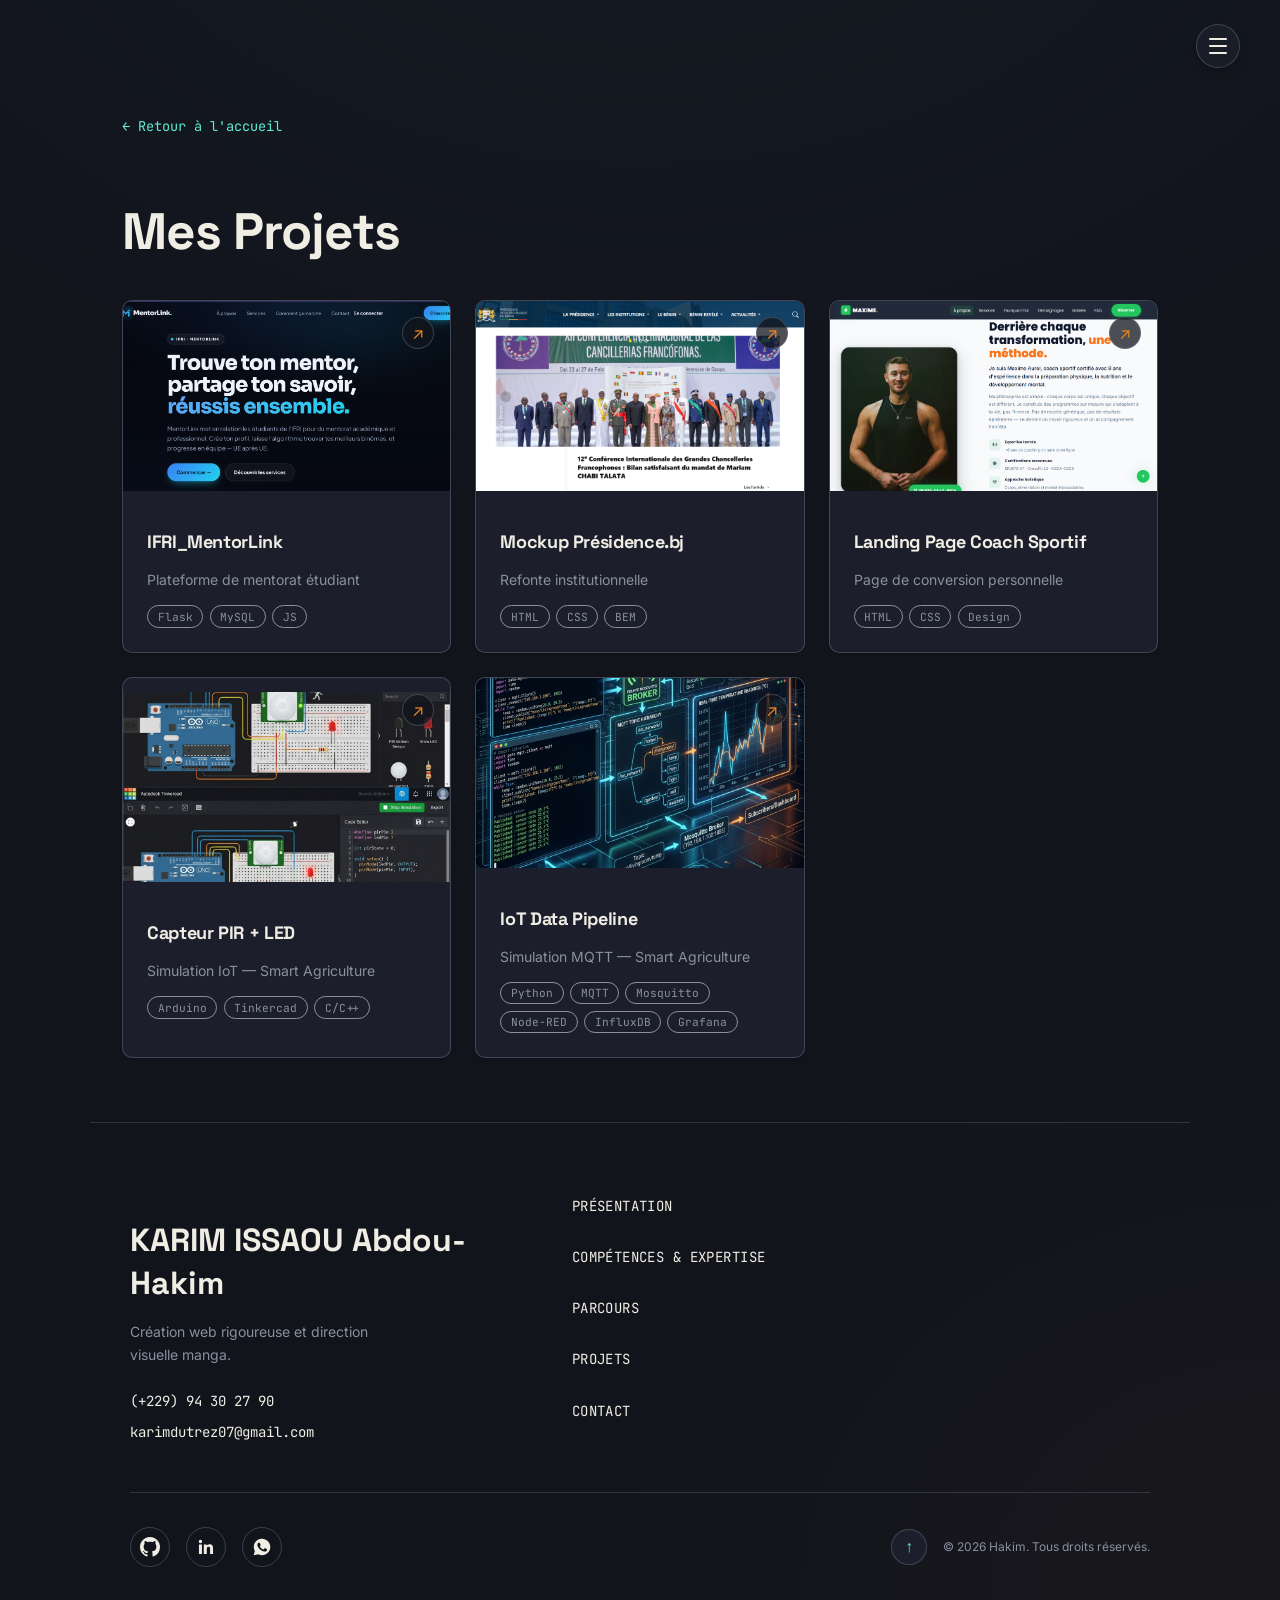
==== commit 0962584a: "finalisation du projet" ====
--- a/projet.html
+++ b/projet.html
@@ -6,6 +6,7 @@
   <link rel="preconnect" href="https://fonts.googleapis.com">
   <link href="https://fonts.googleapis.com/css2?family=Space+Grotesk:wght@500;700&family=Inter:wght@400;500&family=JetBrains+Mono:wght@400;600&display=swap" rel="stylesheet">
   <link rel="stylesheet" href="styles.css">
+  <link rel="icon" type="image/png" href="images/favicon.png">
   <script src="scripts.js" defer></script>
   <title>Mes Projets — Hakim</title>
   <meta name="description" content="Détail des projets de Hakim : développement web, IoT et design.">
@@ -94,12 +95,11 @@
           <h2 class="projets-page__card-title">IoT Data Pipeline</h2>
           <p class="projets-page__card-subtitle">Simulation MQTT — Smart Agriculture</p>
           <div class="projets-page__card-tags">
-            <span>Python</span><span>MQTT</span><span>Mosquitto</span>
+            <span>Python</span><span>MQTT</span><span>Mosquitto</span><span>Node-RED</span><span>InfluxDB</span><span>Grafana</span>
           </div>
         </div>
         <span class="projets-page__card-arrow">&#8599;</span>
       </button>
-
     </div>
   </main>
 
@@ -118,7 +118,7 @@
       <p class="site-footer__tagline">Création web rigoureuse et direction visuelle manga.</p>
       <div class="site-footer__contact">
         <a href="tel:+22994302790">(+229) 94 30 27 90</a>
-        <a href="mailto:hakim.issaou@example.com">karimdutrez07@gmail.com</a>
+        <a href="mailto:karimdutrez07@gmail.com">karimdutrez07@gmail.com</a>
       </div>
     </div>
 
@@ -129,10 +129,6 @@
       <a href="index.html#projets">Projets</a>
       <a href="index.html#contact">Contact</a>
     </nav>
-
-    <div class="site-footer__visual">
-      <img src="images/footer-visual.png" alt="" class="site-footer__visual-img">
-    </div>
   </div>
 
   <div class="site-footer__bottom">
--- a/styles.css
+++ b/styles.css
@@ -1,27 +1,135 @@
 :root {
-  --color-ink:         #12141C; /* fond principal, sombre */
-  --color-ink-soft:    #1C1F2B; /* fond des cartes/sections alternées */
-  --color-paper:       #F0EDE4; /* fond clair, texte sur fond sombre */
-  --color-graphite:    #8890A0; /* texte secondaire, bordures */
-  --color-solder:      #E8871E; /* accent chaud — CTA, highlights */
-  --color-signal:      #5EEAD4; /* accent froid — liens, états actifs */
+  /* Couleurs — identité conservée */
+  --color-ink:         #12141C;
+  --color-ink-soft:    #1C1F2B;
+  --color-paper:       #F0EDE4;
+  --color-graphite:    #8890A0;
+  --color-graphite-soft: #6B7285;
+  --color-solder:      #E8871E;
+  --color-signal:      #5EEAD4;
+
+  /* Espacements */
+  --space-xs:  0.5rem;
+  --space-sm:  0.75rem;
+  --space-md:  1rem;
+  --space-lg:  1.5rem;
+  --space-xl:  2rem;
+  --space-2xl: 3rem;
+  --space-3xl: 4rem;
+  --space-section: clamp(4rem, 8vw, 7rem);
+  --container-max: 1100px;
+  --container-gutter: clamp(1.25rem, 4vw, 2.5rem);
+
+  /* Rayons */
+  --radius-sm: 6px;
+  --radius-md: 10px;
+  --radius-lg: 14px;
+  --radius-full: 9999px;
+
+  /* Ombres — profondeur douce */
+  --shadow-xs: 0 1px 2px rgba(0, 0, 0, 0.18);
+  --shadow-sm: 0 4px 12px rgba(0, 0, 0, 0.22);
+  --shadow-md: 0 8px 24px rgba(0, 0, 0, 0.28);
+  --shadow-lg: 0 16px 40px rgba(0, 0, 0, 0.32);
+  --shadow-glow-signal: 0 0 20px rgba(94, 234, 212, 0.15);
+  --shadow-glow-solder: 0 0 20px rgba(232, 135, 30, 0.18);
+
+  /* Transitions */
+  --ease-out: cubic-bezier(0.22, 1, 0.36, 1);
+  --duration-fast: 200ms;
+  --duration-base: 320ms;
+  --duration-slow: 480ms;
+
+  /* Typographie */
+  --text-xs: 0.75rem;
+  --text-sm: 0.875rem;
+  --text-base: 1rem;
+  --text-lg: 1.125rem;
+  --text-xl: clamp(1.5rem, 2.5vw, 2.125rem);
+  --text-2xl: clamp(1.75rem, 3vw, 2.625rem);
+  --text-3xl: clamp(2rem, 4vw, 3.25rem);
+  --leading-tight: 1.15;
+  --leading-snug: 1.35;
+  --leading-normal: 1.65;
+  --tracking-tight: -0.02em;
+  --tracking-wide: 0.05em;
+}
+
+*, *::before, *::after {
+  box-sizing: border-box;
+}
+
+html {
+  scroll-behavior: smooth;
+  -webkit-font-smoothing: antialiased;
+  -moz-osx-font-smoothing: grayscale;
+}
+
+@media (prefers-reduced-motion: reduce) {
+  html {
+    scroll-behavior: auto;
+  }
 }
 
 body {
   background-color: var(--color-ink);
   color: var(--color-paper);
   font-family: 'Inter', sans-serif;
+  font-size: var(--text-base);
+  line-height: var(--leading-normal);
+  margin: 0;
+  background-image:
+    radial-gradient(ellipse 80% 50% at 50% -20%, rgba(94, 234, 212, 0.04), transparent),
+    radial-gradient(ellipse 60% 40% at 100% 100%, rgba(232, 135, 30, 0.03), transparent);
+}
+
+::selection {
+  background-color: rgba(94, 234, 212, 0.25);
+  color: var(--color-paper);
 }
 
 h1, h2, h3 {
   font-family: 'Space Grotesk', sans-serif;
+  font-weight: 700;
+  letter-spacing: var(--tracking-tight);
+}
+
+/* Focus accessible — visible uniquement au clavier */
+:focus-visible {
+  outline: 2px solid var(--color-signal);
+  outline-offset: 3px;
+}
+
+/* Boutons & liens interactifs — base commune */
+.btn-interactive {
+  transition:
+    transform var(--duration-fast) var(--ease-out),
+    box-shadow var(--duration-base) var(--ease-out),
+    border-color var(--duration-fast) var(--ease-out),
+    color var(--duration-fast) var(--ease-out),
+    background-color var(--duration-fast) var(--ease-out);
+}
+
+.btn-interactive:hover {
+  transform: translateY(-2px);
+}
+
+.btn-interactive:active {
+  transform: translateY(0);
+}
+
+@media (prefers-reduced-motion: reduce) {
+  .btn-interactive:hover,
+  .btn-interactive:active {
+    transform: none;
+  }
 }
 
 /* === Bouton hamburger === */
 .nav-toggle {
   position: fixed;
-  top: 1.5rem;
-  right: 1.5rem;
+  top: var(--space-lg);
+  right: var(--container-gutter);
   z-index: 200;
   width: 44px;
   height: 44px;
@@ -29,18 +137,35 @@
   flex-direction: column;
   justify-content: center;
   align-items: center;
-  gap: 6px;
-  background-color: var(--color-ink-soft);
-  border: 1px solid var(--color-graphite);
-  border-radius: 50%;
+  gap: 5px;
+  background-color: rgba(28, 31, 43, 0.85);
+  backdrop-filter: blur(12px);
+  -webkit-backdrop-filter: blur(12px);
+  border: 1px solid rgba(136, 144, 160, 0.35);
+  border-radius: var(--radius-full);
   cursor: pointer;
+  box-shadow: var(--shadow-sm);
+  transition:
+    border-color var(--duration-fast) var(--ease-out),
+    box-shadow var(--duration-base) var(--ease-out),
+    background-color var(--duration-fast) var(--ease-out);
+}
+
+.nav-toggle:hover {
+  border-color: var(--color-signal);
+  box-shadow: var(--shadow-glow-signal);
+}
+
+.nav-toggle:active {
+  transform: scale(0.96);
 }
 
 .nav-toggle__bar {
   width: 18px;
   height: 2px;
   background-color: var(--color-paper);
-  transition: transform 0.3s ease, opacity 0.3s ease;
+  border-radius: 1px;
+  transition: transform var(--duration-base) var(--ease-out), opacity var(--duration-fast) ease;
 }
 
 .nav-toggle.is-open .nav-toggle__bar:nth-child(1) {
@@ -62,11 +187,13 @@
   flex-direction: column;
   justify-content: center;
   align-items: center;
-  gap: 2rem;
-  background-color: var(--color-ink);
+  gap: var(--space-xl);
+  background-color: rgba(18, 20, 28, 0.97);
+  backdrop-filter: blur(20px);
+  -webkit-backdrop-filter: blur(20px);
   opacity: 0;
   visibility: hidden;
-  transition: opacity 0.3s ease;
+  transition: opacity var(--duration-base) var(--ease-out), visibility var(--duration-base);
 }
 
 .site-nav.is-open {
@@ -76,15 +203,34 @@
 
 .site-nav a {
   font-family: 'JetBrains Mono', monospace;
-  font-size: 1.5rem;
+  font-size: clamp(1.125rem, 3vw, 1.5rem);
   text-transform: uppercase;
-  letter-spacing: 0.05em;
+  letter-spacing: var(--tracking-wide);
   color: var(--color-paper);
   text-decoration: none;
+  padding: var(--space-xs) var(--space-md);
+  position: relative;
+  transition: color var(--duration-fast) var(--ease-out);
+}
+
+.site-nav a::after {
+  content: '';
+  position: absolute;
+  bottom: 0;
+  left: 50%;
+  width: 0;
+  height: 1px;
+  background-color: var(--color-signal);
+  transition: width var(--duration-base) var(--ease-out), left var(--duration-base) var(--ease-out);
 }
 
 .site-nav a:hover {
   color: var(--color-signal);
+}
+
+.site-nav a:hover::after {
+  width: 100%;
+  left: 0;
 }
 
 .site-header__logo {
@@ -99,13 +245,14 @@
 .hero {
   position: relative;
   min-height: 100vh;
+  min-height: 100dvh;
   display: flex;
   flex-direction: row;
   justify-content: space-between;
   align-items: center;
-  padding: 2rem;
+  padding: var(--space-section) var(--container-gutter);
   background-color: var(--color-ink);
-  gap: 3rem;
+  gap: var(--space-3xl);
   overflow: hidden;
 }
 
@@ -121,6 +268,7 @@
   position: relative;
   z-index: 1;
   flex: 1;
+  max-width: 640px;
 }
 
 .hero__visual {
@@ -136,12 +284,75 @@
   height: 100%;
 }
 
+.projets-page {
+  padding: calc(var(--space-section) + 2rem) var(--container-gutter) var(--space-section);
+  max-width: var(--container-max);
+  margin: 0 auto;
+}
+
+.projets-page__title {
+  font-weight: 700;
+  font-size: var(--text-3xl);
+  line-height: var(--leading-tight);
+  color: var(--color-paper);
+  margin-bottom: var(--space-2xl);
+  letter-spacing: var(--tracking-tight);
+}
+
 @media (max-width: 768px) {
   .hero {
     flex-direction: column;
-  }
+    justify-content: center;
+    text-align: center;
+    padding-top: calc(var(--space-section) + 2rem);
+  }
+
+  .hero__content {
+    max-width: 100%;
+  }
+
+  .hero__subtitle,
+  .hero__description {
+    max-width: none;
+    margin-left: auto;
+    margin-right: auto;
+  }
+
+  .hero__cta-group {
+    align-items: center;
+    width: 100%;
+  }
+
   .hero__visual {
     display: none;
+  }
+
+  .presentation {
+    flex-direction: column;
+    text-align: center;
+  }
+
+  .presentation__body {
+    margin: 0 auto;
+  }
+}
+
+@media (prefers-reduced-motion: reduce) {
+  .hero__title-visible::after,
+  .parcours__strength-diamond,
+  .projets-page__card:hover .projets-page__card-img {
+    animation: none;
+    transform: none;
+  }
+
+  .hero__cta--primary:hover,
+  .hero__cta--secondary:hover,
+  .projets__cta-button:hover,
+  .contact__submit:hover,
+  .projets-page__card:hover,
+  .competences__item:hover,
+  .presentation__avatar-placeholder:hover {
+    transform: none;
   }
 }
 
@@ -155,48 +366,105 @@
 
 .hero__cta-label {
   font-family: 'JetBrains Mono', monospace;
-  font-size: 0.875rem;
-  letter-spacing: 0.05em;
-  color: var(--color-signal);
-}
-
-.hero__cta--primary {
-  display: inline-block;
+  font-size: var(--text-sm);
+  letter-spacing: var(--tracking-wide);
+  color: var(--color-signal);
+  margin-bottom: var(--space-sm);
+}
+
+.hero__cta-group {
+  display: flex;
+  flex-direction: column;
+  align-items: flex-start;
+  gap: var(--space-md);
+  margin-top: var(--space-xl);
+}
+
+.hero__subtitle {
+  font-size: var(--text-lg);
+  font-weight: 500;
+  color: var(--color-paper);
+  line-height: var(--leading-snug);
+  margin-bottom: var(--space-md);
+  max-width: 52ch;
+}
+
+.hero__description {
+  font-size: var(--text-base);
+  color: var(--color-graphite);
+  line-height: var(--leading-normal);
+  max-width: 58ch;
+}
+
+.hero__cta--primary,
+.hero__cta--secondary,
+.projets__cta-button,
+.contact__submit,
+.project-overlay__links a {
+  display: inline-flex;
+  align-items: center;
+  justify-content: center;
+  font-family: 'Space Grotesk', sans-serif;
+  font-weight: 500;
+  font-size: var(--text-base);
+  padding: 0.8rem 1.6rem;
+  text-decoration: none;
+  border-radius: var(--radius-sm);
+  cursor: pointer;
+  transition:
+    transform var(--duration-fast) var(--ease-out),
+    box-shadow var(--duration-base) var(--ease-out),
+    border-color var(--duration-fast) var(--ease-out),
+    color var(--duration-fast) var(--ease-out),
+    background-color var(--duration-fast) var(--ease-out);
+}
+
+.hero__cta--primary,
+.projets__cta-button,
+.contact__submit {
   color: var(--color-solder);
-  font-size: 1.1rem;
-  padding: 0.75rem 1.5rem;
   background: var(--color-ink-soft);
-  text-decoration: none;
-  border-radius: 4px;
-  transition: transform 0.3s, box-shadow 0.3s;
-  border: 1px solid var(--color-graphite);
+  border: 1px solid rgba(136, 144, 160, 0.4);
+  box-shadow: var(--shadow-xs);
 }
 
 .hero__cta--secondary {
-  display: inline-block;
-  color: var(--color-paper);
-  font-size: 1.1rem;
-  padding: 0.75rem 1.5rem;
+  color: var(--color-paper);
   background: transparent;
-  text-decoration: none;
-  border-radius: 4px;
-  border: 1px solid var(--color-graphite);
-  transition: transform 0.3s, box-shadow 0.3s;
+  border: 1px solid rgba(136, 144, 160, 0.4);
 }
 
 .hero__cta--primary:hover,
-.hero__cta--secondary:hover {
-  transform: scale(1.05);
-  box-shadow: 0 0 8px var(--color-signal);
+.hero__cta--secondary:hover,
+.projets__cta-button:hover,
+.contact__submit:hover {
+  transform: translateY(-2px);
+  border-color: var(--color-signal);
+  box-shadow: var(--shadow-glow-signal);
+}
+
+.hero__cta--primary:active,
+.hero__cta--secondary:active,
+.projets__cta-button:active,
+.contact__submit:active {
+  transform: translateY(0);
+}
+
+.hero__cta--primary:focus-visible,
+.hero__cta--secondary:focus-visible,
+.projets__cta-button:focus-visible,
+.contact__submit:focus-visible {
+  border-color: var(--color-signal);
+  box-shadow: var(--shadow-glow-signal);
 }
 
 .hero__title {
-  font-weight: 800;
-  font-size: clamp(28px, 4vw, 52px);
-  line-height: 1.1;
-  color: var(--color-paper); /* corrigé : --text-color n'existait pas */
-  margin-bottom: 24px;
-  letter-spacing: -1px;
+  font-weight: 700;
+  font-size: var(--text-3xl);
+  line-height: var(--leading-tight);
+  color: var(--color-paper);
+  margin-bottom: var(--space-lg);
+  letter-spacing: var(--tracking-tight);
 }
 
 .hero__title,
@@ -234,9 +502,9 @@
 .presentation {
   display: flex;
   align-items: center;
-  gap: 4rem;
-  padding: 6rem 2rem;
-  max-width: 1100px;
+  gap: var(--space-3xl);
+  padding: var(--space-section) var(--container-gutter);
+  max-width: var(--container-max);
   margin: 0 auto;
 }
 
@@ -246,23 +514,24 @@
 
 .presentation__eyebrow {
   font-family: 'JetBrains Mono', monospace;
-  font-size: 0.8rem;
+  font-size: var(--text-xs);
   text-transform: uppercase;
-  letter-spacing: 0.05em;
-  color: var(--color-signal);
-  margin-bottom: 0.75rem;
+  letter-spacing: var(--tracking-wide);
+  color: var(--color-signal);
+  margin-bottom: var(--space-sm);
 }
 
 .presentation__title {
-  font-size: clamp(24px, 3vw, 34px);
-  margin-bottom: 1.25rem;
-  line-height: 1.25;
+  font-size: var(--text-2xl);
+  margin-bottom: var(--space-lg);
+  line-height: var(--leading-snug);
 }
 
 .presentation__body {
   color: var(--color-graphite);
-  line-height: 1.7;
+  line-height: var(--leading-normal);
   max-width: 60ch;
+  font-size: var(--text-base);
 }
 
 .presentation__visual {
@@ -277,14 +546,30 @@
   position: relative;
   width: 280px;
   height: 340px;
-  border: 1px dashed var(--color-graphite);
-  border-radius: 8px;
+  border: 1px dashed rgba(136, 144, 160, 0.45);
+  border-radius: var(--radius-md);
   display: flex;
   align-items: center;
   justify-content: center;
   background-color: var(--color-ink-soft);
-}
-
+  box-shadow: var(--shadow-sm);
+  transition:
+    border-color var(--duration-base) var(--ease-out),
+    box-shadow var(--duration-base) var(--ease-out),
+    transform var(--duration-base) var(--ease-out);
+}
+
+.presentation__avatar-placeholder:hover {
+  border-color: rgba(94, 234, 212, 0.4);
+  box-shadow: var(--shadow-md), var(--shadow-glow-signal);
+  transform: translateY(-4px);
+}
+.presentation__avatar-img {
+  width: 100%;
+  height: 100%;
+  object-fit: cover;
+  border-radius: 8px;
+}
 /* 4 coins en L, façon viseur d'appareil photo/scanner */
 .presentation__avatar-placeholder::before,
 .presentation__avatar-placeholder::after {
@@ -316,21 +601,18 @@
   padding: 1rem;
 }
 
-@media (max-width: 768px) {
-  .presentation {
-    flex-direction: column;
-    text-align: center;
-  }
-  .presentation__body {
-    margin: 0 auto;
-  }
-}
 /* === Parcours === */
+.parcours {
+  padding: var(--space-section) var(--container-gutter);
+  max-width: var(--container-max);
+  margin: 0 auto;
+}
+
 .parcours__columns {
   display: grid;
   grid-template-columns: 1fr 1fr;
-  gap: 4rem;
-  margin-top: 3rem;
+  gap: var(--space-3xl);
+  margin-top: var(--space-2xl);
 }
 
 /* --- Colonne 1 : timeline --- */
@@ -382,8 +664,8 @@
 
 .parcours__milestone-text {
   color: var(--color-graphite);
-  font-size: 0.9rem;
-  line-height: 1.6;
+  font-size: var(--text-sm);
+  line-height: var(--leading-normal);
 }
 
 /* --- Colonne 2 : losanges, maintenant empilés verticalement --- */
@@ -418,16 +700,25 @@
   }
 }
 .parcours__title {
-  font-weight: 800;
-  font-size: clamp(28px, 4vw, 52px);
-  line-height: 1.1;
-  color: var(--color-paper); /* corrigé : --text-color n'existait pas */
-  margin-bottom: 24px;
-  letter-spacing: -1px;
-  justify-content: center;
-  display: flex;
+  font-weight: 700;
+  font-size: var(--text-3xl);
+  line-height: var(--leading-tight);
+  color: var(--color-paper);
+  letter-spacing: var(--tracking-tight);
+  text-align: center;
   position: relative;
   z-index: 1;
+}
+
+.parcours__title::after {
+  content: '';
+  display: block;
+  width: 48px;
+  height: 2px;
+  background: linear-gradient(90deg, var(--color-signal), var(--color-solder));
+  margin: var(--space-md) auto 0;
+  border-radius: var(--radius-full);
+  opacity: 0.7;
 }
 
 .parcours__strength {
@@ -444,7 +735,13 @@
   transform: rotate(45deg);
   background-color: var(--color-ink-soft);
   border: 2px solid var(--color-solder);
+  border-radius: 2px;
   animation: node-pulse 2.5s ease-in-out infinite;
+  transition: transform var(--duration-base) var(--ease-out);
+}
+
+.parcours__strength:hover .parcours__strength-diamond {
+  transform: rotate(45deg) scale(1.03);
 }
 
 .parcours__strength:nth-child(2) .parcours__strength-diamond {
@@ -476,10 +773,16 @@
 
 @keyframes node-pulse {
   0%, 100% {
-    box-shadow: 0 0 4px 1px var(--color-solder);
+    box-shadow: 0 0 4px 1px rgba(232, 135, 30, 0.3);
   }
   50% {
-    box-shadow: 0 0 14px 5px var(--color-solder);
+    box-shadow: 0 0 16px 4px rgba(232, 135, 30, 0.25);
+  }
+}
+
+@media (prefers-reduced-motion: reduce) {
+  .parcours__strength-diamond {
+    animation: none;
   }
 }
 
@@ -504,14 +807,29 @@
 }
 .projets {
   position: relative;
-  min-height: 70vh;
+  min-height: 60vh;
   display: flex;
   align-items: center;
   justify-content: center;
   overflow: hidden;
   background-color: var(--color-ink);
-  padding-top: 2rem;
-  padding-bottom: 2rem;
+  padding: var(--space-section) var(--container-gutter);
+}
+
+.projets__cta-content {
+  position: relative;
+  z-index: 1;
+  text-align: center;
+  padding: var(--space-xl);
+  max-width: 720px;
+}
+
+.projets__title {
+  font-weight: 700;
+  font-size: var(--text-2xl);
+  line-height: var(--leading-snug);
+  color: var(--color-paper);
+  margin-bottom: var(--space-xl);
 }
 
 .projets__canvas {
@@ -522,42 +840,10 @@
   z-index: 0;
 }
 
-.projets__cta-content {
-  position: relative;
-  z-index: 1;
-  text-align: center;
-  padding: 2rem;
-}
-
-.projets__title {
-  font-weight: 800;
-  font-size: clamp(24px, 3.5vw, 44px);
-  line-height: 1.3;
-  color: var(--color-paper);
-  margin-bottom: 2rem;
-}
-
-.projets__cta-button {
-  display: inline-block;
-  color: var(--color-solder);
-  font-size: 1.1rem;
-  padding: 0.9rem 2rem;
-  background: var(--color-ink-soft);
-  text-decoration: none;
-  border-radius: 4px;
-  border: 1px solid var(--color-graphite);
-  transition: transform 0.3s, box-shadow 0.3s;
-}
-
-.projets__cta-button:hover {
-  transform: scale(1.05);
-  box-shadow: 0 0 8px var(--color-solder);
-}
-
 .projets-page__grid {
   display: grid;
   grid-template-columns: repeat(auto-fit, minmax(280px, 1fr));
-  gap: 1.5rem;
+  gap: var(--space-lg);
 }
 
 .projets-page__card {
@@ -565,48 +851,84 @@
   display: block;
   text-align: left;
   background-color: var(--color-ink-soft);
-  border: 1px solid var(--color-graphite);
-  border-radius: 8px;
+  border: 1px solid rgba(136, 144, 160, 0.35);
+  border-radius: var(--radius-md);
   overflow: hidden;
   cursor: pointer;
   padding: 0;
   font-family: inherit;
-  transition: transform 0.25s ease, border-color 0.25s ease;
+  color: inherit;
+  box-shadow: var(--shadow-xs);
+  transition:
+    transform var(--duration-base) var(--ease-out),
+    border-color var(--duration-fast) var(--ease-out),
+    box-shadow var(--duration-base) var(--ease-out);
 }
 
 .projets-page__card:hover {
-  transform: translateY(-4px);
+  transform: translateY(-6px);
+  border-color: rgba(94, 234, 212, 0.5);
+  box-shadow: var(--shadow-md), var(--shadow-glow-signal);
+}
+
+.projets-page__card:focus-visible {
   border-color: var(--color-signal);
+  box-shadow: var(--shadow-glow-signal);
 }
 
 .projets-page__card-img {
   width: 100%;
-  height: 180px;
-  object-fit: cover; /* recadre l'image proprement, sans la déformer */
+  height: 190px;
+  object-fit: cover;
   display: block;
+  transition: transform var(--duration-slow) var(--ease-out);
+}
+
+.projets-page__card:hover .projets-page__card-img {
+  transform: scale(1.03);
 }
 
 .projets-page__card-info {
-  padding: 1.25rem;
+  padding: var(--space-lg);
 }
 
 .projets-page__card-title {
-  font-size: 1.1rem;
-  margin-bottom: 0.25rem;
-  color: var(--color-paper);
+  font-size: var(--text-lg);
+  margin-bottom: var(--space-xs);
+  color: var(--color-paper);
+  line-height: var(--leading-snug);
 }
 
 .projets-page__card-subtitle {
-  font-size: 0.85rem;
+  font-size: var(--text-sm);
   color: var(--color-graphite);
+  line-height: var(--leading-normal);
 }
 
 .projets-page__card-arrow {
   position: absolute;
-  top: 1rem;
-  right: 1rem;
+  top: var(--space-md);
+  right: var(--space-md);
+  display: flex;
+  align-items: center;
+  justify-content: center;
+  width: 32px;
+  height: 32px;
+  border-radius: var(--radius-full);
+  background-color: rgba(18, 20, 28, 0.75);
+  border: 1px solid rgba(136, 144, 160, 0.35);
   color: var(--color-solder);
-  font-size: 1.2rem;
+  font-size: var(--text-base);
+  transition:
+    transform var(--duration-fast) var(--ease-out),
+    background-color var(--duration-fast) var(--ease-out),
+    border-color var(--duration-fast) var(--ease-out);
+}
+
+.projets-page__card:hover .projets-page__card-arrow {
+  transform: translate(2px, -2px);
+  border-color: var(--color-signal);
+  background-color: rgba(94, 234, 212, 0.1);
 }
 
 /* === Overlay de détail === */
@@ -614,31 +936,47 @@
   position: fixed;
   inset: 0;
   z-index: 300;
-  background-color: var(--color-ink);
+  background-color: rgba(18, 20, 28, 0.98);
+  backdrop-filter: blur(12px);
+  -webkit-backdrop-filter: blur(12px);
   overflow-y: auto;
-  padding: 4rem 2rem;
+  padding: var(--space-section) var(--container-gutter);
   opacity: 0;
   visibility: hidden;
-  transition: opacity 0.3s ease;
+  transition: opacity var(--duration-base) var(--ease-out), visibility var(--duration-base);
+}
+
+.project-overlay__close,
+.lightbox__close {
+  position: fixed;
+  top: var(--space-lg);
+  right: var(--container-gutter);
+  width: 44px;
+  height: 44px;
+  border-radius: var(--radius-full);
+  border: 1px solid rgba(136, 144, 160, 0.35);
+  background-color: rgba(28, 31, 43, 0.9);
+  color: var(--color-paper);
+  font-size: 1.5rem;
+  line-height: 1;
+  cursor: pointer;
+  box-shadow: var(--shadow-sm);
+  transition:
+    border-color var(--duration-fast) var(--ease-out),
+    color var(--duration-fast) var(--ease-out),
+    transform var(--duration-fast) var(--ease-out);
+}
+
+.project-overlay__close:hover,
+.lightbox__close:hover {
+  border-color: var(--color-signal);
+  color: var(--color-signal);
+  transform: rotate(90deg);
 }
 
 .project-overlay.is-open {
   opacity: 1;
   visibility: visible;
-}
-
-.project-overlay__close {
-  position: fixed;
-  top: 1.5rem;
-  right: 1.5rem;
-  width: 44px;
-  height: 44px;
-  border-radius: 50%;
-  border: 1px solid var(--color-graphite);
-  background-color: var(--color-ink-soft);
-  color: var(--color-paper);
-  font-size: 1.5rem;
-  cursor: pointer;
 }
 
 .project-overlay__content {
@@ -703,20 +1041,18 @@
 }
 
 .project-overlay__links a {
-  display: inline-block;
-  margin-right: 1rem;
-  color: var(--color-paper);
-  text-decoration: none;
-  font-family: 'JetBrains Mono', monospace;
-  font-size: 0.85rem;
-  padding: 0.6rem 1.2rem;
-  border: 1px solid var(--color-graphite);
-  border-radius: 6px;
+  margin-right: var(--space-md);
+  margin-bottom: var(--space-sm);
+  color: var(--color-paper);
+  font-family: 'JetBrains Mono', monospace;
+  font-size: var(--text-sm);
 }
 
 .project-overlay__links a:hover {
   border-color: var(--color-solder);
   color: var(--color-solder);
+  transform: translateY(-2px);
+  box-shadow: var(--shadow-glow-solder);
 }
 .project-overlay__process {
   display: grid;
@@ -728,18 +1064,24 @@
   display: flex;
   flex-direction: column;
   background: none;
-  border: 1px solid var(--color-graphite);
-  border-radius: 6px;
+  border: 1px solid rgba(136, 144, 160, 0.35);
+  border-radius: var(--radius-sm);
   padding: 0;
   cursor: pointer;
   overflow: hidden;
   font-family: inherit;
   color: var(--color-paper);
-  transition: border-color 0.25s ease;
+  box-shadow: var(--shadow-xs);
+  transition:
+    border-color var(--duration-fast) var(--ease-out),
+    transform var(--duration-fast) var(--ease-out),
+    box-shadow var(--duration-base) var(--ease-out);
 }
 
 .project-overlay__thumb:hover {
   border-color: var(--color-signal);
+  transform: translateY(-2px);
+  box-shadow: var(--shadow-sm);
 }
 
 .project-overlay__thumb img {
@@ -794,7 +1136,8 @@
 .lightbox__inner img {
   max-width: 100%;
   max-height: 70vh;
-  border-radius: 8px;
+  border-radius: var(--radius-md);
+  box-shadow: var(--shadow-lg);
 }
 
 .lightbox__placeholder {
@@ -805,31 +1148,17 @@
   align-items: center;
   justify-content: center;
   background-color: var(--color-ink-soft);
-  border: 1px dashed var(--color-graphite);
-  border-radius: 8px;
+  border: 1px dashed rgba(136, 144, 160, 0.45);
+  border-radius: var(--radius-md);
   color: var(--color-graphite);
   font-family: 'JetBrains Mono', monospace;
   text-transform: uppercase;
 }
 
 .lightbox__caption {
-  margin-top: 1rem;
-  color: var(--color-paper);
-  font-size: 0.9rem;
-}
-
-.lightbox__close {
-  position: fixed;
-  top: 1.5rem;
-  right: 1.5rem;
-  width: 44px;
-  height: 44px;
-  border-radius: 50%;
-  border: 1px solid var(--color-graphite);
-  background-color: var(--color-ink-soft);
-  color: var(--color-paper);
-  font-size: 1.5rem;
-  cursor: pointer;
+  margin-top: var(--space-md);
+  color: var(--color-paper);
+  font-size: var(--text-sm);
 }
 
 /* === Header positionning fix === */
@@ -900,13 +1229,23 @@
 /* === Animation reveal au scroll === */
 .reveal {
   opacity: 0;
-  transform: translateY(24px);
-  transition: opacity 0.5s ease, transform 0.5s ease;
+  transform: translateY(20px);
+  transition:
+    opacity var(--duration-slow) var(--ease-out),
+    transform var(--duration-slow) var(--ease-out);
 }
 
 .reveal.is-visible {
   opacity: 1;
   transform: translateY(0);
+}
+
+@media (prefers-reduced-motion: reduce) {
+  .reveal {
+    opacity: 1;
+    transform: none;
+    transition: none;
+  }
 }
 
 /* Délais décalés pour les cartes et items */
@@ -926,19 +1265,58 @@
   transition-delay: 0.4s;
 }
 
+/* === Compétences === */
+.competences {
+  padding: var(--space-section) var(--container-gutter);
+  max-width: var(--container-max);
+  margin: 0 auto;
+}
+
+.competences__title {
+  font-weight: 700;
+  font-size: var(--text-3xl);
+  line-height: var(--leading-tight);
+  color: var(--color-paper);
+  letter-spacing: var(--tracking-tight);
+  text-align: center;
+  margin-bottom: var(--space-2xl);
+}
+
+.competences__title::after {
+  content: '';
+  display: block;
+  width: 48px;
+  height: 2px;
+  background: linear-gradient(90deg, var(--color-signal), var(--color-solder));
+  margin: var(--space-md) auto 0;
+  border-radius: var(--radius-full);
+  opacity: 0.7;
+}
+
 .competences__grid {
   display: grid;
   grid-template-columns: repeat(2, 1fr);
-  gap: 3rem 2.5rem;
-  padding: 2rem;
+  gap: var(--space-2xl) var(--space-xl);
+  padding: 0;
 }
 
 .competences__item {
   position: relative;
   background-color: var(--color-ink-soft);
-  border: 1px solid var(--color-graphite);
-  border-radius: 4px;
-  padding: 2rem 1.5rem;
+  border: 1px solid rgba(136, 144, 160, 0.35);
+  border-radius: var(--radius-md);
+  padding: var(--space-xl) var(--space-lg);
+  box-shadow: var(--shadow-xs);
+  transition:
+    transform var(--duration-base) var(--ease-out),
+    border-color var(--duration-fast) var(--ease-out),
+    box-shadow var(--duration-base) var(--ease-out);
+}
+
+.competences__item:hover {
+  transform: translateY(-4px);
+  border-color: rgba(94, 234, 212, 0.4);
+  box-shadow: var(--shadow-md), var(--shadow-glow-signal);
 }
 
 /* Les "pattes" de la puce — une bande de pins répétés sur les côtés gauche et droit */
@@ -983,12 +1361,22 @@
 
 .competences__skill {
   font-family: 'JetBrains Mono', monospace;
-  font-size: 0.8rem;
-  padding: 0.4rem 0.8rem;
+  font-size: var(--text-xs);
+  padding: 0.45rem 0.85rem;
   background-color: var(--color-ink);
-  border: 1px solid var(--color-graphite);
-  border-radius: 4px;
-  color: var(--color-paper);
+  border: 1px solid rgba(136, 144, 160, 0.35);
+  border-radius: var(--radius-sm);
+  color: var(--color-paper);
+  transition:
+    border-color var(--duration-fast) var(--ease-out),
+    color var(--duration-fast) var(--ease-out),
+    background-color var(--duration-fast) var(--ease-out);
+}
+
+.competences__skill:hover {
+  border-color: var(--color-signal);
+  color: var(--color-signal);
+  background-color: rgba(94, 234, 212, 0.06);
 }
 
 @media (max-width: 700px) {
@@ -1001,119 +1389,103 @@
 /* === Page Contact === */
 
 .contact {
-  max-width: 600px;
-  margin: 0 auto;
-  padding: 6rem 2rem;
-}
-
-.contact__title {
-  font-size: clamp(24px, 3.5vw, 36px);
-  margin-bottom: 1rem;
-}
-
-.contact__intro {
-  color: var(--color-graphite);
-  margin-bottom: 2.5rem;
-}
-
-.contact__form {
-  display: flex;
-  flex-direction: column;
-  gap: 1.5rem;
-}
-
-.contact__field {
-  display: flex;
-  flex-direction: column;
-  gap: 0.5rem;
-}
-
-.contact__field label {
-  font-family: 'JetBrains Mono', monospace;
-  font-size: 0.8rem;
-  text-transform: uppercase;
-  letter-spacing: 0.05em;
-  color: var(--color-graphite);
-}
-
-.contact__field input,
-.contact__field textarea {
-  background-color: var(--color-ink-soft);
-  border: 1px solid var(--color-graphite);
-  border-radius: 4px;
-  padding: 0.75rem 1rem;
-  color: var(--color-paper);
-  font-family: 'Inter', sans-serif;
-  font-size: 1rem;
-  transition: border-color 0.25s ease, box-shadow 0.25s ease;
-}
-
-/* La bordure néon, seulement quand le champ est actif */
-.contact__field input:focus,
-.contact__field textarea:focus {
-  outline: none; /* on retire le contour bleu par défaut du navigateur */
-  border-color: var(--color-signal);
-  box-shadow: 0 0 8px var(--color-signal);
-}
-
-.contact__submit {
-  align-self: flex-start;
-  color: var(--color-solder);
-  font-size: 1.1rem;
-  padding: 0.75rem 2rem;
-  background: var(--color-ink-soft);
-  border: 1px solid var(--color-graphite);
-  border-radius: 4px;
-  cursor: pointer;
-  transition: transform 0.3s, box-shadow 0.3s;
-}
-
-.contact__submit:hover {
-  border-color: var(--color-solder);
-}
-.contact {
   max-width: 900px;
   margin: 0 auto;
-  padding: 6rem 2rem;
+  padding: var(--space-section) var(--container-gutter);
 }
 
 .contact__intro-block {
   text-align: center;
-  margin-bottom: 3rem;
+  margin-bottom: var(--space-2xl);
 }
 
 .contact__title {
-  font-size: clamp(24px, 3.5vw, 36px);
-  margin-bottom: 1rem;
+  font-size: var(--text-2xl);
+  line-height: var(--leading-snug);
+  margin-bottom: var(--space-md);
 }
 
 .contact__intro {
   color: var(--color-graphite);
   max-width: 55ch;
   margin: 0 auto;
+  line-height: var(--leading-normal);
 }
 
 .contact__columns {
   display: grid;
   grid-template-columns: 1.5fr 1fr;
-  gap: 3rem;
+  gap: var(--space-xl);
   align-items: start;
-  border: 1px solid var(--color-graphite);
-  border-radius: 8px;
-  padding: 2rem 1.5rem;
-  background-color: var(--color-ink-graphite);
-}
-
-/* Le formulaire garde exactement le CSS qu'on avait déjà (.contact__form, .contact__field, etc.) */
+  border: 1px solid rgba(136, 144, 160, 0.35);
+  border-radius: var(--radius-md);
+  padding: var(--space-xl);
+  background-color: var(--color-ink-soft);
+  box-shadow: var(--shadow-sm);
+}
+
+.contact__form {
+  display: flex;
+  flex-direction: column;
+  gap: var(--space-lg);
+}
+
+.contact__field {
+  display: flex;
+  flex-direction: column;
+  gap: var(--space-xs);
+}
+
+.contact__field label {
+  font-family: 'JetBrains Mono', monospace;
+  font-size: var(--text-xs);
+  text-transform: uppercase;
+  letter-spacing: var(--tracking-wide);
+  color: var(--color-graphite);
+}
+
+.contact__field input,
+.contact__field textarea {
+  background-color: var(--color-ink);
+  border: 1px solid rgba(136, 144, 160, 0.35);
+  border-radius: var(--radius-sm);
+  padding: 0.85rem 1rem;
+  color: var(--color-paper);
+  font-family: 'Inter', sans-serif;
+  font-size: var(--text-base);
+  line-height: var(--leading-normal);
+  transition:
+    border-color var(--duration-fast) var(--ease-out),
+    box-shadow var(--duration-base) var(--ease-out),
+    background-color var(--duration-fast) var(--ease-out);
+}
+
+.contact__field input:hover,
+.contact__field textarea:hover {
+  border-color: rgba(136, 144, 160, 0.6);
+}
+
+.contact__field input:focus,
+.contact__field textarea:focus {
+  outline: none;
+  border-color: var(--color-signal);
+  box-shadow: var(--shadow-glow-signal);
+  background-color: rgba(18, 20, 28, 0.8);
+}
+
+.contact__submit {
+  align-self: flex-start;
+}
 
 .contact__direct {
-  background-color: var(--color-ink-soft);
-  border: 1px solid var(--color-graphite);
-  border-radius: 8px;
-  padding: 2rem 1.5rem;
+  background-color: var(--color-ink);
+  border: 1px solid rgba(136, 144, 160, 0.35);
+  border-radius: var(--radius-md);
+  padding: var(--space-xl);
   display: flex;
   flex-direction: column;
-  gap: 1.25rem;
+  gap: var(--space-lg);
+  box-shadow: var(--shadow-xs);
 }
 
 .contact__direct-label {
@@ -1127,26 +1499,47 @@
 .contact__direct-link {
   display: flex;
   align-items: center;
-  gap: 0.75rem;
+  gap: var(--space-sm);
   color: var(--color-paper);
   text-decoration: none;
-  font-size: 0.9rem;
-  transition: color 0.25s ease;
+  font-size: var(--text-sm);
+  padding: var(--space-xs);
+  border-radius: var(--radius-sm);
+  transition:
+    color var(--duration-fast) var(--ease-out),
+    background-color var(--duration-fast) var(--ease-out);
 }
 
 .contact__direct-link:hover {
   color: var(--color-signal);
+  background-color: rgba(94, 234, 212, 0.06);
 }
 
 .contact__direct-icon {
   display: flex;
   align-items: center;
   justify-content: center;
-  width: 32px;
-  height: 32px;
-  border-radius: 50%;
-  border: 1px solid var(--color-graphite);
+  width: 36px;
+  height: 36px;
+  border-radius: var(--radius-full);
+  border: 1px solid rgba(136, 144, 160, 0.35);
   flex-shrink: 0;
+  color: var(--color-signal);
+  transition:
+    border-color var(--duration-fast) var(--ease-out),
+    transform var(--duration-fast) var(--ease-out),
+    background-color var(--duration-fast) var(--ease-out);
+}
+
+.contact__direct-link:hover .contact__direct-icon {
+  border-color: var(--color-signal);
+  background-color: rgba(94, 234, 212, 0.08);
+  transform: scale(1.05);
+}
+
+.contact__direct-icon svg {
+  width: 18px;
+  height: 18px;
 }
 
 @media (max-width: 700px) {
@@ -1156,44 +1549,47 @@
 }
 
 .site-footer {
-  border-top: 1px solid var(--color-graphite);
-  padding: 4rem 2rem 2rem;
-  max-width: 1100px;
+  border-top: 1px solid rgba(136, 144, 160, 0.25);
+  padding: var(--space-3xl) var(--container-gutter) var(--space-xl);
+  max-width: var(--container-max);
   margin: 0 auto;
 }
 
 .site-footer__top {
   display: grid;
   grid-template-columns: 1.5fr 1fr 1fr;
-  gap: 2rem;
-  margin-bottom: 3rem;
+  gap: var(--space-xl);
+  margin-bottom: var(--space-2xl);
 }
 
 .site-footer__logo {
   font-family: 'Space Grotesk', sans-serif;
   font-weight: 700;
-  font-size: 1.5rem;
-  margin-bottom: 0.75rem;
+  font-size: var(--text-xl);
+  margin-bottom: var(--space-sm);
+  line-height: var(--leading-snug);
 }
 
 .site-footer__tagline {
   color: var(--color-graphite);
-  font-size: 0.9rem;
+  font-size: var(--text-sm);
   max-width: 32ch;
-  margin-bottom: 1.25rem;
+  margin-bottom: var(--space-lg);
+  line-height: var(--leading-normal);
 }
 
 .site-footer__contact {
   display: flex;
   flex-direction: column;
-  gap: 0.4rem;
+  gap: var(--space-xs);
 }
 
 .site-footer__contact a {
   color: var(--color-paper);
   text-decoration: none;
   font-family: 'JetBrains Mono', monospace;
-  font-size: 0.85rem;
+  font-size: var(--text-sm);
+  transition: color var(--duration-fast) var(--ease-out);
 }
 
 .site-footer__contact a:hover {
@@ -1203,42 +1599,37 @@
 .site-footer__nav {
   display: flex;
   flex-direction: column;
-  gap: 0.75rem;
+  gap: var(--space-sm);
 }
 
 .site-footer__nav a {
   color: var(--color-paper);
   text-decoration: none;
   font-family: 'JetBrains Mono', monospace;
-  font-size: 0.9rem;
+  font-size: var(--text-sm);
   text-transform: uppercase;
   letter-spacing: 0.03em;
+  padding: var(--space-xs) 0;
+  transition: color var(--duration-fast) var(--ease-out);
 }
 
 .site-footer__nav a:hover {
   color: var(--color-signal);
 }
 
-.site-footer__visual-img {
-  width: 100%;
-  height: auto;
-  border-radius: 8px;
-  opacity: 0.85;
-}
-
 .site-footer__bottom {
   display: flex;
   justify-content: space-between;
   align-items: center;
   flex-wrap: wrap;
-  gap: 1.5rem;
-  padding-top: 2rem;
-  border-top: 1px solid var(--color-graphite);
+  gap: var(--space-lg);
+  padding-top: var(--space-xl);
+  border-top: 1px solid rgba(136, 144, 160, 0.25);
 }
 
 .site-footer__socials {
   display: flex;
-  gap: 1rem;
+  gap: var(--space-md);
 }
 
 .site-footer__socials a {
@@ -1247,35 +1638,57 @@
   justify-content: center;
   width: 40px;
   height: 40px;
-  border-radius: 50%;
-  border: 1px solid var(--color-graphite);
-  color: var(--color-paper);
-  transition: border-color 0.25s ease, color 0.25s ease;
+  border-radius: var(--radius-full);
+  border: 1px solid rgba(136, 144, 160, 0.35);
+  color: var(--color-paper);
+  transition:
+    border-color var(--duration-fast) var(--ease-out),
+    color var(--duration-fast) var(--ease-out),
+    transform var(--duration-fast) var(--ease-out),
+    box-shadow var(--duration-base) var(--ease-out);
 }
 
 .site-footer__socials a:hover {
   border-color: var(--color-signal);
   color: var(--color-signal);
-}
-
-.site-footer__meta {
-  display: flex;
-  align-items: center;
-  gap: 1rem;
+  transform: translateY(-2px);
+  box-shadow: var(--shadow-glow-signal);
+}
+
+.site-footer__socials svg {
+  width: 20px;
+  height: 20px;
 }
 
 .site-footer__back-to-top {
   width: 36px;
   height: 36px;
-  border-radius: 50%;
-  border: 1px solid var(--color-graphite);
+  border-radius: var(--radius-full);
+  border: 1px solid rgba(136, 144, 160, 0.35);
   background-color: var(--color-ink-soft);
   color: var(--color-signal);
   cursor: pointer;
+  font-size: var(--text-base);
+  transition:
+    border-color var(--duration-fast) var(--ease-out),
+    transform var(--duration-fast) var(--ease-out),
+    box-shadow var(--duration-base) var(--ease-out);
+}
+
+.site-footer__back-to-top:hover {
+  border-color: var(--color-signal);
+  transform: translateY(-2px);
+  box-shadow: var(--shadow-glow-signal);
+}
+
+.site-footer__meta {
+  display: flex;
+  align-items: center;
+  gap: var(--space-md);
 }
 
 .site-footer__copyright {
-  font-size: 0.75rem;
+  font-size: var(--text-xs);
   color: var(--color-graphite);
 }
 
